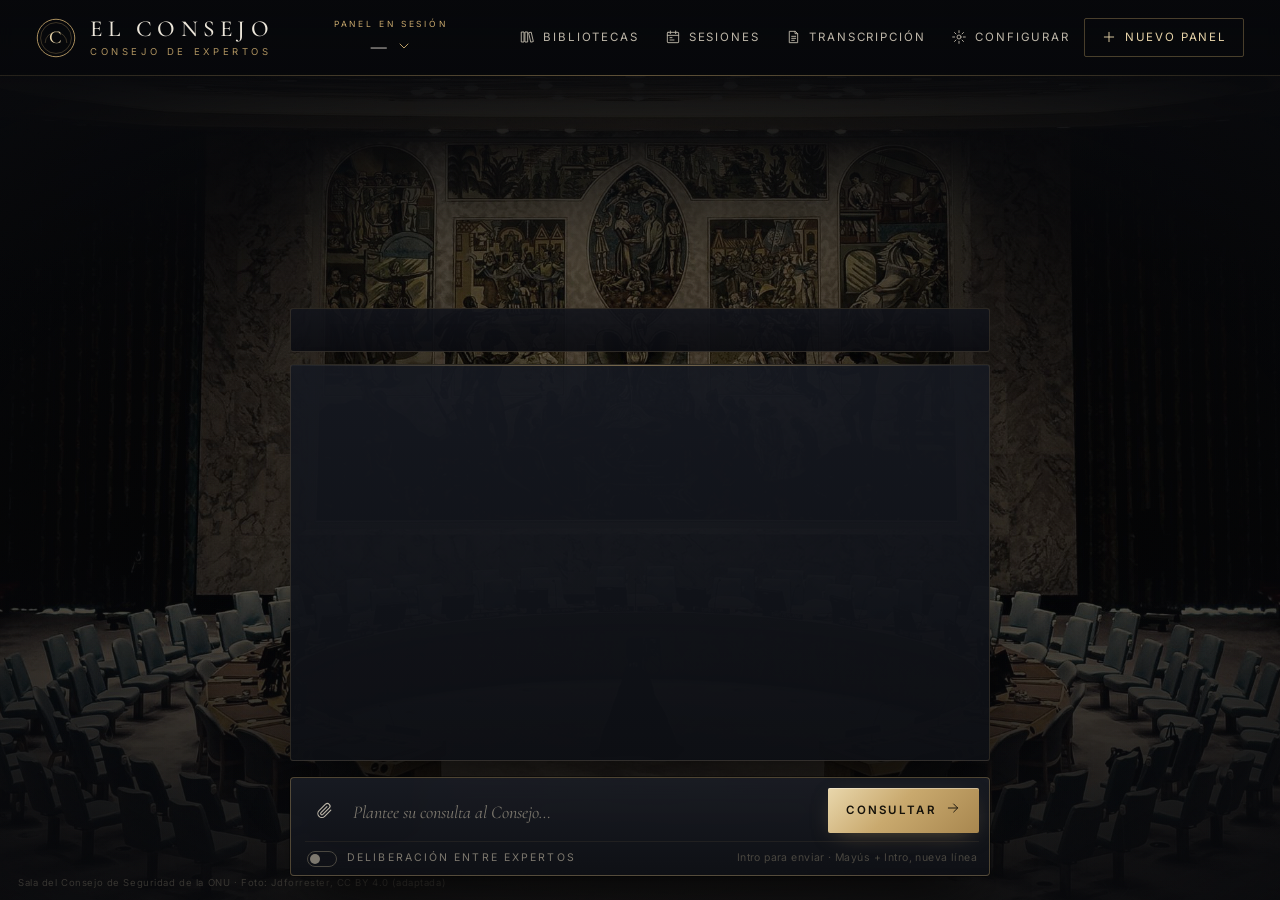
==== static/index.html @ 2707d5f0 "Sesiones formales: orden del debate, votación, acta de cierre y registro - Sesiones numeradas por co" ====
<!doctype html>
<html lang="es">
<head>
<meta charset="utf-8">
<meta name="viewport" content="width=device-width, initial-scale=1">
<meta name="theme-color" content="#07080b">
<title>El Consejo</title>
<link rel="preload" href="/static/fuentes/cormorant.woff2" as="font" type="font/woff2" crossorigin>
<link rel="preload" href="/static/fuentes/inter.woff2" as="font" type="font/woff2" crossorigin>
<link rel="icon" href="data:image/svg+xml,%3Csvg xmlns='http://www.w3.org/2000/svg' viewBox='0 0 64 64'%3E%3Crect width='64' height='64' rx='14' fill='%2307080b'/%3E%3Ccircle cx='32' cy='32' r='22' fill='none' stroke='%23c9a96e' stroke-width='1.5'/%3E%3Ctext x='32' y='42' font-family='Georgia,serif' font-size='28' fill='%23e6d3a8' text-anchor='middle'%3EC%3C/text%3E%3C/svg%3E">
<link rel="stylesheet" href="/static/consejo.css">
</head>
<body>
<header class="barra">
  <a class="marca" href="/" aria-label="El Consejo">
    <svg class="sello" viewBox="0 0 48 48" aria-hidden="true">
      <circle cx="24" cy="24" r="22.5" />
      <circle cx="24" cy="24" r="18.5" class="fino" />
      <path d="M11 30 A13 13 0 0 1 37 30" class="fino" />
      <text x="24" y="30.5">C</text>
    </svg>
    <span class="nombre">
      <span class="titulo">El Consejo</span>
      <span class="lema">Consejo de expertos</span>
    </span>
  </a>
  <div class="selector">
    <button id="selPanel" type="button" aria-haspopup="true" aria-expanded="false">
      <span class="sobre">Panel en sesión</span>
      <span class="actual"><span id="selNombre">—</span><svg class="ico" viewBox="0 0 24 24" aria-hidden="true"><path d="M6 9l6 6 6-6"/></svg></span>
    </button>
    <div id="menuPaneles" class="menu" hidden role="menu"></div>
  </div>
  <div class="acciones">
    <button id="abrirPools" class="enlace" data-i="libros" title="Bibliotecas de conocimiento (pools) de cada experto">Bibliotecas</button>
    <button id="abrirSesiones" class="enlace" data-i="sesiones" title="Registro de sesiones y actas de cierre">Sesiones</button>
    <button id="historial" class="enlace" data-i="actas" title="Transcripción de la sesión en curso">Transcripción</button>
    <button id="editar" class="enlace" data-i="ajustes" title="Configurar este panel">Configurar</button>
    <button id="nuevo" class="contorno" data-i="mas">Nuevo panel</button>
  </div>
</header>

<main id="escena">
  <div id="fondo" aria-hidden="true"></div>
  <a class="credito" href="https://commons.wikimedia.org/wiki/File:United_Nations_Headquarters_-_Security_Council_chamber,_straight-on_view.jpg" target="_blank" rel="noopener">Sala del Consejo de Seguridad de la ONU · Foto: Jdforrester, CC BY 4.0 (adaptada)</a>
  <button id="consumo" class="consumo" type="button" title="Consumo de la API y costes aproximados — pulse para ver el detalle" hidden>
    <span class="c-svc"><i class="led"></i><span id="cSvc"></span></span>
    <span class="c-blq"><span class="rot">Contexto</span><span class="medidor"><i id="cCtxBar"></i></span><span id="cCtx" class="val"></span></span>
    <span class="c-blq c-tok"><span class="rot">Tokens</span><span id="cTok" class="val"></span></span>
    <span class="c-blq"><span class="rot">Coste ≈</span><span id="cCoste" class="val oro"></span></span>
  </button>
  <svg id="hemiciclo" aria-hidden="true"></svg>
  <div id="arco"></div>

  <section id="mesa" aria-live="polite">
    <div id="descripcion" class="descripcion"></div>
    <div id="sesionBar" class="sesionbar"></div>
    <article id="respuesta"></article>
  </section>

  <form id="chat" autocomplete="off">
    <div id="adjuntos"></div>
    <div class="campo">
      <label class="adjuntar" title="Adjuntar imágenes o documentos (PDF, DOCX, TXT…)">
        <span data-i="clip"></span>
        <input id="archivos" type="file" accept="image/*,.pdf,.docx,.txt,.md,.odt,.rtf" multiple hidden>
      </label>
      <textarea id="texto" rows="1" placeholder="Plantee su consulta al Consejo…"></textarea>
      <button id="enviar" type="submit" class="dorado"><span class="etq">Consultar</span><span data-i="flecha"></span></button>
    </div>
    <div class="pie">
      <label class="interruptor" title="Tras responder, cada experto lee a sus colegas y replica">
        <input id="dialogo" type="checkbox"><span class="pista"></span>Deliberación entre expertos
      </label>
      <div id="lrondas" class="segmentos" role="radiogroup" aria-label="Réplicas" hidden>
        <span class="rot">Réplicas</span>
        <button type="button" data-r="1">I</button><button type="button" data-r="2">II</button><button type="button" data-r="3">III</button>
      </div>
      <span class="grow"></span>
      <span class="atajo">Intro para enviar · Mayús + Intro, nueva línea</span>
    </div>
  </form>
</main>

<aside id="lateral" class="lateral" hidden aria-label="Actas">
  <div class="cab">
    <div><div class="sobre" id="latSobre">Sesión en curso</div><h2>Transcripción</h2></div>
    <span class="grow"></span>
    <button id="cerrar" class="icono" data-i="x" aria-label="Cerrar"></button>
  </div>
  <div id="registro"></div>
</aside>

<dialog id="pools" class="modal ancho">
  <div class="cab">
    <div><div class="sobre">Pools de conocimiento</div><h2>Bibliotecas de los expertos</h2></div>
    <span class="grow"></span>
    <button id="cerrarPools" class="icono" data-i="x" aria-label="Cerrar"></button>
  </div>
  <p class="nota" id="notaPools">Cada experto consulta únicamente su propia biblioteca. Los documentos se procesan en la fábrica,
    se dividen en capítulos, se simplifican, se ordenan y se indexan; al deliberar, el experto recurre a los capítulos pertinentes y los cita.</p>
  <div id="poolsTabs" class="pestanas"></div>
  <div id="poolsCuerpo"></div>
</dialog>

<dialog id="editor" class="modal ancho">
  <form method="dialog" id="formEditor">
    <div class="cab">
      <div><div class="sobre" id="sobreEditor">Panel</div><h2 id="tituloEditor">Configurar panel</h2></div>
      <span class="grow"></span>
      <button type="button" id="cerrarEditor" class="icono" data-i="x" aria-label="Cerrar"></button>
    </div>
    <div class="rejilla2">
      <label class="fld">Nombre del panel<input name="nombre" required placeholder="Comité de inversión"></label>
      <label class="fld">Descripción<input name="descripcion" placeholder="Una línea que lo presente"></label>
    </div>
    <label class="fld">Mandato común <small>— lo reciben todos los expertos</small>
      <textarea name="contexto" rows="3"></textarea></label>
    <div class="seccion"><h3>Expertos</h3><span class="grow"></span><button type="button" id="addAgente" class="contorno" data-i="mas">Añadir experto</button></div>
    <div id="listaAgentes"></div>
    <div class="botones">
      <button type="button" id="eliminar" class="peligro">Eliminar panel</button>
      <span class="grow"></span>
      <button type="button" id="cancelar" class="enlace">Cancelar</button>
      <button type="submit" id="guardar" class="dorado"><span class="etq">Guardar</span></button>
    </div>
  </form>
</dialog>

<dialog id="dlgConsumo" class="modal ancho">
  <div class="cab">
    <div><div class="sobre">Uso de la API</div><h2>Consumo y costes</h2></div>
    <span class="grow"></span>
    <button id="cerrarConsumo" class="icono" data-i="x" aria-label="Cerrar"></button>
  </div>
  <div id="consumoCuerpo"></div>
</dialog>

<dialog id="dlgSesion" class="modal ancho">
  <form id="formSesion">
    <div class="cab">
      <div><div class="sobre" id="sesSobre">Convocatoria</div><h2 id="sesTitulo">Iniciar sesión</h2></div>
      <span class="grow"></span>
      <button type="button" class="icono" data-i="x" data-cierra="dlgSesion" aria-label="Cerrar"></button>
    </div>
    <label class="fld">Asunto <small>— lo que el Consejo debe resolver</small><input name="asunto" required maxlength="200" placeholder="¿Conviene abrir una sucursal en Valencia este año?"></label>
    <div class="fld">Modalidad del debate
      <div class="segmentos grande" id="sesModo"><button type="button" data-m="orden">Por turnos, en orden</button><button type="button" data-m="simultaneo">Simultáneo</button></div>
      <small id="sesModoAyuda" class="ayuda"></small>
    </div>
    <div class="seccion"><h3>Orden del debate</h3><span class="grow"></span>
      <button type="button" class="enlace" id="sesHemiciclo">Como el hemiciclo</button><button type="button" class="enlace" id="sesAzar">Al azar</button></div>
    <ol id="sesOrden" class="orden"></ol>
    <div class="seccion"><h3>Actas anexas</h3><small class="ayuda" style="margin-left:12px">Actas de cierre de cualquier consejo que los expertos tendrán en cuenta</small></div>
    <div id="sesAnexos" class="anexos"></div>
    <div class="botones"><span class="grow"></span>
      <button type="button" class="enlace" data-cierra="dlgSesion">Cancelar</button>
      <button type="submit" class="dorado" id="sesGuardar"><span class="etq">Abrir sesión</span></button></div>
  </form>
</dialog>

<dialog id="dlgSesiones" class="modal ancho">
  <div class="cab">
    <div><div class="sobre">Registro</div><h2>Sesiones del Consejo</h2></div>
    <span class="grow"></span>
    <button type="button" class="icono" data-i="x" data-cierra="dlgSesiones" aria-label="Cerrar"></button>
  </div>
  <div class="filtros">
    <label class="fld">Consejo<select id="regPanel"><option value="">Todos</option></select></label>
    <label class="fld">Estado<select id="regEstado"><option value="">Todas</option><option value="abierta">En curso</option><option value="cerrada">Cerradas</option></select></label>
  </div>
  <div id="regCuerpo" class="registro"></div>
</dialog>

<dialog id="dlgActa" class="modal ancho">
  <div class="cab">
    <div><div class="sobre" id="actaSobre">Acta de cierre</div><h2 id="actaTitulo">Acta</h2></div>
    <span class="grow"></span>
    <button type="button" class="icono" data-i="x" data-cierra="dlgActa" aria-label="Cerrar"></button>
  </div>
  <div class="actabar" id="actaBar">
    <button type="button" class="enlace" id="actaImprimir" data-i="imprimir">Imprimir</button>
    <a class="enlace" id="actaDescargar" data-i="descargar" href="#">Descargar</a>
    <span class="grow"></span>
    <label class="traslado">Llevar a otro consejo<select id="actaDestino"></select></label>
    <button type="button" class="contorno" id="actaTrasladar" data-i="enviar">Deliberar / anexar</button>
  </div>
  <article id="actaDoc" class="documento"></article>
</dialog>

<dialog id="votacion" class="pleno">
  <div class="v-cab">
    <div><div class="sobre" id="vSobre">Deliberación final</div><h2 id="vTitulo">Deliberar un acuerdo</h2></div>
    <span class="grow"></span>
    <button type="button" class="icono" data-i="x" id="vCerrar" aria-label="Cerrar"></button>
  </div>
  <div id="vCuerpo" class="v-cuerpo"></div>
</dialog>

<dialog id="confirmar" class="modal estrecho">
  <div class="sobre">Confirmación</div>
  <p id="confirmarTexto"></p>
  <div class="botones"><span class="grow"></span>
    <button type="button" class="enlace" data-v="0">Cancelar</button>
    <button type="button" class="dorado" data-v="1"><span class="etq">Aceptar</span></button>
  </div>
</dialog>

<div id="avisos" aria-live="polite"></div>
<script src="/static/consejo.js"></script>
<script src="/static/sesiones.js"></script>
</body>
</html>
---- static/consejo.css ----
/* El Consejo — identidad: negro profundo, champán y marfil; Cormorant Garamond + Inter */
@font-face{font-family:"Cormorant";src:url(/static/fuentes/cormorant.woff2) format("woff2");font-weight:300 700;font-style:normal;font-display:swap}
@font-face{font-family:"Cormorant";src:url(/static/fuentes/cormorant-italic.woff2) format("woff2");font-weight:300 700;font-style:italic;font-display:swap}
@font-face{font-family:"Inter";src:url(/static/fuentes/inter.woff2) format("woff2");font-weight:100 900;font-display:swap}

:root{
  --noche:#07080b; --carbon:#0c0e13; --grafito:#12151c; --pizarra:#191d26;
  --oro:#c9a96e; --oro-claro:#e6d3a8; --oro-osc:#8a7247;
  --marfil:#ece6da; --perla:#bdb6a8; --humo:#7d786e; --ceniza:#4a4740;
  --linea:rgba(201,169,110,.16); --linea-fuerte:rgba(201,169,110,.34);
  --rojo:#c27166; --verde:#8fb59a;
  --serif:"Cormorant","Cormorant Garamond",Garamond,"Times New Roman",serif;
  --sans:"Inter",system-ui,-apple-system,"Segoe UI",sans-serif;
  --curva:cubic-bezier(.2,.7,.2,1);
}
*{box-sizing:border-box}
html,body{height:100%;margin:0}
body{background:var(--noche);color:var(--marfil);font:400 14.5px/1.6 var(--sans);letter-spacing:.005em;
  display:flex;flex-direction:column;-webkit-font-smoothing:antialiased;overflow:hidden}
::selection{background:rgba(201,169,110,.3);color:#fff}
.grow{flex:1}
[hidden]{display:none!important}
::-webkit-scrollbar{width:8px;height:8px}::-webkit-scrollbar-thumb{background:#2a2a2a;border-radius:8px}::-webkit-scrollbar-track{background:transparent}

/* ---- iconos (svg en línea, trazo fino) ---- */
.ico{width:16px;height:16px;flex:none;stroke:currentColor;fill:none;stroke-width:1.4;stroke-linecap:round;stroke-linejoin:round}

/* ---- botones ---- */
button{font:inherit;color:inherit;cursor:pointer;background:none;border:0;display:inline-flex;align-items:center;gap:8px}
button:disabled{cursor:default;opacity:.55}
.enlace{color:var(--perla);font-size:11.5px;letter-spacing:.16em;text-transform:uppercase;padding:9px 12px;border-radius:2px;transition:color .25s}
.enlace:hover{color:var(--oro-claro)}
.contorno{color:var(--oro-claro);border:1px solid var(--linea-fuerte);font-size:11.5px;letter-spacing:.16em;text-transform:uppercase;
  padding:9px 16px;border-radius:2px;transition:all .3s var(--curva)}
.contorno:hover{border-color:var(--oro);background:rgba(201,169,110,.07)}
.dorado{background:linear-gradient(135deg,#e9d7ac 0%,#c9a96e 45%,#a8874f 100%);color:#16120a;font-weight:600;font-size:11.5px;
  letter-spacing:.2em;text-transform:uppercase;padding:11px 20px;border-radius:2px;box-shadow:0 6px 24px -10px rgba(201,169,110,.55),inset 0 1px 0 rgba(255,255,255,.35);
  transition:filter .25s,transform .25s}
.dorado:hover:not(:disabled){filter:brightness(1.07);transform:translateY(-1px)}
.icono{width:36px;height:36px;justify-content:center;border:1px solid var(--linea);border-radius:50%;color:var(--perla);transition:all .25s}
.icono:hover{border-color:var(--oro);color:var(--oro-claro)}
.peligro{color:var(--rojo);font-size:11.5px;letter-spacing:.16em;text-transform:uppercase;padding:9px 0}
.peligro:hover{color:#e09184}

/* ---- barra superior ---- */
.barra{height:76px;flex:none;display:flex;align-items:center;gap:28px;padding:0 36px;position:relative;z-index:3;
  background:linear-gradient(180deg,rgba(7,8,11,.96),rgba(7,8,11,.75));border-bottom:1px solid var(--linea);backdrop-filter:blur(8px)}
.barra::after{content:"";position:absolute;left:36px;right:36px;bottom:-1px;height:1px;
  background:linear-gradient(90deg,transparent,var(--oro) 50%,transparent);opacity:.35}
.marca{display:flex;align-items:center;gap:14px;text-decoration:none;color:inherit;flex:none}
.sello{width:40px;height:40px}
.sello circle,.sello path{fill:none;stroke:var(--oro);stroke-width:1}
.sello .fino{stroke-width:.6;opacity:.55}
.sello text{font:500 22px var(--serif);fill:var(--oro-claro);text-anchor:middle}
.marca .nombre{display:flex;flex-direction:column;line-height:1}
.marca .titulo{font:500 23px/1 var(--serif);letter-spacing:.24em;text-transform:uppercase;color:var(--marfil)}
.marca .lema{font-size:9.5px;letter-spacing:.38em;text-transform:uppercase;color:var(--oro);margin-top:6px;opacity:.85}
.selector{flex:1;display:flex;justify-content:center;position:relative;min-width:0}
#selPanel{flex-direction:column;align-items:center;gap:3px;padding:6px 18px;border-radius:2px;transition:background .3s;max-width:100%}
#selPanel:hover,#selPanel[aria-expanded=true]{background:rgba(201,169,110,.06)}
#selPanel .sobre{font-size:8.5px}
#selPanel .actual{display:flex;align-items:center;gap:8px;font:400 21px/1.1 var(--serif);color:var(--marfil);letter-spacing:.02em;white-space:nowrap;max-width:100%}
#selPanel .actual span{overflow:hidden;text-overflow:ellipsis}
#selPanel .ico{color:var(--oro);transition:transform .3s}
#selPanel[aria-expanded=true] .ico{transform:rotate(180deg)}
.menu{position:absolute;top:calc(100% + 14px);left:50%;transform:translateX(-50%);width:min(820px,94vw);z-index:30;
  background:linear-gradient(180deg,#13151c,#0b0c10);border:1px solid var(--linea-fuerte);border-radius:3px;padding:22px;
  box-shadow:0 50px 100px -30px #000;display:grid;grid-template-columns:repeat(2,1fr);gap:8px;max-height:calc(100vh - 110px);overflow:auto;animation:emerger .35s var(--curva)}
.menu::before{content:"";position:absolute;top:0;left:22px;right:22px;height:1px;background:linear-gradient(90deg,transparent,var(--oro),transparent);opacity:.6}
.menu .item{display:block;text-align:left;padding:14px 16px;border:1px solid transparent;border-radius:2px;transition:all .25s}
.menu .item:hover,.menu .item:focus-visible{border-color:var(--linea);background:rgba(201,169,110,.05);outline:none}
.menu .item.act{border-color:var(--linea-fuerte);background:rgba(201,169,110,.07)}
.menu .item .t{font:500 20px/1.15 var(--serif);color:var(--marfil)}
.menu .item .d{font-size:12px;color:var(--humo);margin:4px 0 10px;line-height:1.45}
.menu .item .caras{display:flex;align-items:center}
.menu .item .caras span{width:24px;height:24px;border-radius:50%;margin-right:-5px;display:grid;place-items:center;font:500 10.5px var(--serif);
  color:var(--oro-claro);background:#12141a;border:1px solid color-mix(in srgb,var(--c) 50%,var(--oro))}
.menu .item .caras em{margin-left:14px;font-style:normal;font-size:10px;letter-spacing:.18em;text-transform:uppercase;color:var(--humo)}
.acciones{display:flex;align-items:center;gap:2px;flex:none}

/* ---- escena ---- */
#escena{position:relative;flex:1;min-height:0;overflow:hidden;background:var(--noche);isolation:isolate}
#fondo{position:absolute;inset:-2%;z-index:-1;background:url(/static/sala.jpg) center 64%/cover no-repeat;
  animation:respirar 60s ease-in-out infinite alternate}
#fondo::after{content:"";position:absolute;inset:0;background:
  radial-gradient(ellipse 72% 66% at 50% 56%,rgba(7,8,11,0) 0,rgba(7,8,11,.42) 66%,rgba(7,8,11,.92) 100%),
  linear-gradient(180deg,rgba(7,8,11,.9) 0,rgba(7,8,11,.22) 24%,rgba(7,8,11,.14) 55%,rgba(7,8,11,.86) 94%),
  radial-gradient(900px 520px at 50% 108%,rgba(201,169,110,.16),transparent 65%)}
@keyframes respirar{from{transform:scale(1)}to{transform:scale(1.06) translateY(-1%)}}
.credito{position:absolute;left:18px;bottom:10px;z-index:2;font-size:9.5px;letter-spacing:.06em;color:var(--ceniza);text-decoration:none;opacity:.7;transition:opacity .3s}
.credito:hover{opacity:1;color:var(--perla)}
.agente .n,.agente .r,.agente .pool,.descripcion{text-shadow:0 1px 3px #000,0 0 14px rgba(0,0,0,.9)}
#escena::before{content:"";position:absolute;inset:0;pointer-events:none;opacity:.05;mix-blend-mode:overlay;
  background-image:url("data:image/svg+xml,%3Csvg xmlns='http://www.w3.org/2000/svg' width='160' height='160'%3E%3Cfilter id='n'%3E%3CfeTurbulence type='fractalNoise' baseFrequency='.9' numOctaves='2' stitchTiles='stitch'/%3E%3C/filter%3E%3Crect width='100%25' height='100%25' filter='url(%23n)'/%3E%3C/svg%3E")}
#hemiciclo{position:absolute;inset:0;width:100%;height:100%;pointer-events:none}
#hemiciclo .arcoP{fill:none;stroke:var(--oro);stroke-width:1;opacity:.28}
#hemiciclo .arcoS{fill:none;stroke:var(--oro);stroke-width:.6;opacity:.12;stroke-dasharray:1 7}
#hemiciclo .marcaA{stroke:var(--oro);stroke-width:1;opacity:.45}
#hemiciclo .suelo{stroke:url(#gSuelo);stroke-width:1}
#hemiciclo .enlaceSel{fill:none;stroke:url(#gEnlace);stroke-width:1;stroke-dasharray:3 5;animation:fluir 1.6s linear infinite}
@keyframes fluir{to{stroke-dashoffset:-16}}
#arco{position:absolute;inset:0;pointer-events:none}

/* ---- medallones ---- */
.agente{position:absolute;--ty:-42px;transform:translate(-50%,var(--ty));width:184px;text-align:center;cursor:pointer;pointer-events:auto;
  outline:none;--c2:color-mix(in srgb,var(--c) 45%,var(--oro))}
.agente.entrada{animation:aparecer .9s var(--curva) both;animation-delay:calc(var(--i) * 90ms)}
@keyframes aparecer{from{opacity:0;translate:0 16px}to{opacity:1;translate:0 0}}
.medallon{position:relative;width:84px;height:84px;margin:0 auto 12px;border-radius:50%;display:grid;place-items:center;
  background:radial-gradient(circle at 35% 30%,#22252e 0,#101218 62%,#0a0b0f 100%);
  border:1px solid var(--c2);box-shadow:0 18px 40px -18px #000,inset 0 1px 0 rgba(255,255,255,.06);
  transition:transform .45s var(--curva),box-shadow .45s var(--curva),border-color .3s}
.medallon::before{content:"";position:absolute;inset:5px;border-radius:50%;border:1px solid rgba(201,169,110,.14)}
.medallon .ini{font:500 30px/1 var(--serif);letter-spacing:.04em;color:var(--oro-claro);transform:translateY(-1px)}
.medallon .anillo{position:absolute;inset:-7px;border-radius:50%;opacity:0;transition:opacity .3s;
  background:conic-gradient(from 0deg,transparent 0 62%,var(--oro) 92%,transparent 100%);
  -webkit-mask:radial-gradient(farthest-side,transparent calc(100% - 1.5px),#000 calc(100% - 1px));
  mask:radial-gradient(farthest-side,transparent calc(100% - 1.5px),#000 calc(100% - 1px))}
.agente.pensando .anillo{opacity:1;animation:girar 1.4s linear infinite}
@keyframes girar{to{transform:rotate(360deg)}}
.medallon .punto{position:absolute;bottom:-3px;left:50%;width:7px;height:7px;margin-left:-3.5px;border-radius:50%;
  background:var(--oro);box-shadow:0 0 10px var(--oro);opacity:0;transform:scale(.4);transition:all .4s var(--curva)}
.agente.listo .punto{opacity:1;transform:scale(1)}
.agente.error .medallon{border-color:var(--rojo);border-style:dashed}
.agente.error .punto{opacity:1;transform:scale(1);background:var(--rojo);box-shadow:none}
.agente:hover .medallon,.agente:focus-visible .medallon{transform:translateY(-3px);border-color:var(--oro)}
.agente.sel .medallon{border-color:var(--oro-claro);box-shadow:0 0 0 4px rgba(201,169,110,.08),0 0 38px -4px rgba(201,169,110,.45),0 18px 40px -18px #000}
.agente .n{font-size:10.5px;font-weight:500;letter-spacing:.26em;text-transform:uppercase;color:var(--marfil);white-space:nowrap}
.agente .r{font:italic 400 16px/1.25 var(--serif);color:var(--perla);margin-top:3px;white-space:nowrap;overflow:hidden;text-overflow:ellipsis}
.agente .pool{font-size:9.5px;letter-spacing:.18em;text-transform:uppercase;color:var(--oro);margin-top:5px;opacity:.8}
.agente.apagado{opacity:.45}

/* ---- mesa (atril) ---- */
#mesa{position:absolute;left:50%;transform:translateX(-50%);top:var(--mesa-top,24%);bottom:calc(var(--chat-alto,118px) + 40px);width:min(700px,58%);
  display:flex;flex-direction:column;gap:12px;min-height:0;z-index:1}
.descripcion{text-align:center;font:italic 400 17px/1.3 var(--serif);color:var(--humo);min-height:22px}
.descripcion.vivo{color:var(--oro-claro);font-style:normal;font:400 11px/22px var(--sans);letter-spacing:.24em;text-transform:uppercase}
.descripcion .barraP{display:block;height:1px;margin:6px auto 0;width:180px;background:var(--linea);position:relative;overflow:hidden}
.descripcion .barraP i{position:absolute;inset:0 auto 0 0;background:var(--oro);transition:width .5s var(--curva)}
#respuesta{flex:1;overflow:auto;position:relative;padding:30px 38px 28px;border-radius:3px;
  background:linear-gradient(180deg,rgba(22,25,33,.94),rgba(13,15,20,.96));
  border:1px solid var(--linea);box-shadow:0 40px 80px -40px #000,inset 0 1px 0 rgba(255,255,255,.03)}
#respuesta::before{content:"";position:sticky;display:block;top:-30px;height:1px;margin:-30px -38px 29px;
  background:linear-gradient(90deg,transparent,var(--oro),transparent);opacity:.55}
#respuesta.vacia{display:flex;flex-direction:column;align-items:center;justify-content:safe center;text-align:center}
.vacio .orn{width:120px;height:14px;margin:0 auto 18px;opacity:.7}
.vacio h2{font:400 34px/1.15 var(--serif);margin:0 0 10px;color:var(--marfil);letter-spacing:.01em}
.vacio p{margin:0 auto;max-width:420px;color:var(--humo);font-size:13.5px}
.vacio .sugerencias{display:flex;gap:8px;flex-wrap:wrap;justify-content:center;margin-top:22px}
.vacio .sugerencias button{border:1px solid var(--linea);border-radius:40px;padding:7px 14px;font-size:12.5px;color:var(--perla);transition:all .25s}
.vacio .sugerencias button:hover{border-color:var(--oro);color:var(--oro-claro)}
.firma{display:flex;align-items:center;gap:16px;padding-bottom:18px;margin-bottom:18px;border-bottom:1px solid var(--linea)}
.firma .mini{width:46px;height:46px;border-radius:50%;display:grid;place-items:center;border:1px solid var(--c2,var(--oro));
  font:500 18px var(--serif);color:var(--oro-claro);background:radial-gradient(circle at 35% 30%,#22252e,#0e1015)}
.firma .quien{font:500 26px/1.05 var(--serif);color:var(--marfil)}
.firma .rol{font-size:10.5px;letter-spacing:.24em;text-transform:uppercase;color:var(--oro);margin-top:5px}
.firma .nav{margin-left:auto;display:flex;gap:6px}
.firma .nav .icono{width:32px;height:32px}
.cuerpo{font-size:15px;line-height:1.75;color:#ddd6c9}
.cuerpo p{margin:0 0 12px}
.cuerpo ul{margin:0 0 12px;padding-left:0;list-style:none}
.cuerpo li{position:relative;padding-left:20px;margin-bottom:6px}
.cuerpo li::before{content:"";position:absolute;left:2px;top:.78em;width:8px;height:1px;background:var(--oro)}
.cuerpo b{color:var(--marfil);font-weight:600}
.cuerpo i{font-family:var(--serif);font-size:1.12em}
.pensando-txt{display:flex;align-items:center;gap:12px;color:var(--humo);font:italic 17px var(--serif)}
.puntos{display:inline-flex;gap:5px}.puntos i{width:4px;height:4px;border-radius:50%;background:var(--oro);animation:latir 1.2s infinite}
.puntos i:nth-child(2){animation-delay:.15s}.puntos i:nth-child(3){animation-delay:.3s}
@keyframes latir{0%,80%,100%{opacity:.2}40%{opacity:1}}
.replica{display:flex;align-items:center;gap:14px;margin:24px 0 16px;font-size:10.5px;letter-spacing:.3em;text-transform:uppercase;color:var(--oro)}
.replica::before,.replica::after{content:"";flex:1;height:1px;background:var(--linea)}
.fuentes{margin-top:16px;padding-top:12px;border-top:1px dashed var(--linea)}
.fuentes .rot{font-size:9.5px;letter-spacing:.3em;text-transform:uppercase;color:var(--humo);margin-bottom:6px}
.fuentes div.f{display:flex;gap:10px;font-size:12.5px;color:var(--perla);padding:2px 0}
.fuentes div.f span:first-child{font-family:var(--serif);font-style:italic;color:var(--oro-claro);font-size:14px}
#respuesta.error .cuerpo{color:#d9a198}
.adjuntos-msg{display:flex;gap:8px;flex-wrap:wrap;margin-top:10px}

/* ---- barra de consulta ---- */
#chat{position:absolute;left:50%;transform:translateX(-50%);bottom:24px;width:min(700px,92%);z-index:2;
  background:linear-gradient(180deg,rgba(25,28,36,.92),rgba(14,16,21,.95));border:1px solid var(--linea-fuerte);border-radius:4px;
  padding:10px 10px 8px 14px;box-shadow:0 30px 60px -24px #000,0 0 0 1px rgba(0,0,0,.4);backdrop-filter:blur(12px);transition:border-color .3s}
#chat:focus-within{border-color:rgba(201,169,110,.6)}
#chat .campo{display:flex;gap:10px;align-items:flex-end}
#texto{flex:1;resize:none;max-height:160px;background:transparent;color:var(--marfil);border:0;outline:0;font:400 15.5px/1.5 var(--sans);padding:9px 0}
#texto::placeholder{color:var(--humo);font:italic 18px var(--serif)}
.adjuntar{cursor:pointer;color:var(--perla);width:38px;height:40px;display:grid;place-items:center;transition:color .2s}
.adjuntar:hover{color:var(--oro-claro)}
.adjuntar .ico{width:19px;height:19px}
#enviar{padding:12px 18px}
#chat .pie{display:flex;align-items:center;gap:18px;padding:8px 2px 0;margin-top:8px;border-top:1px solid rgba(201,169,110,.08)}
.atajo{font-size:10.5px;color:var(--ceniza);letter-spacing:.04em;white-space:nowrap;overflow:hidden;text-overflow:ellipsis;min-width:0}
#chat:has(#dialogo:checked) .atajo{display:none}
.interruptor{white-space:nowrap;flex:none;display:inline-flex;align-items:center;gap:10px;cursor:pointer;user-select:none;font-size:10.5px;letter-spacing:.2em;text-transform:uppercase;color:var(--humo);transition:color .3s}
.interruptor input{display:none}
.interruptor .pista{width:30px;height:16px;border-radius:16px;border:1px solid var(--ceniza);position:relative;transition:all .3s}
.interruptor .pista::after{content:"";position:absolute;top:2px;left:2px;width:10px;height:10px;border-radius:50%;background:var(--humo);transition:all .35s var(--curva)}
.interruptor:has(input:checked){color:var(--oro-claro)}
.interruptor input:checked+.pista{border-color:var(--oro);background:rgba(201,169,110,.15)}
.interruptor input:checked+.pista::after{left:16px;background:var(--oro-claro)}
.segmentos{display:inline-flex;align-items:center;gap:2px;flex:none}
.segmentos .rot{font-size:10px;letter-spacing:.2em;text-transform:uppercase;color:var(--ceniza);margin-right:8px}
.segmentos button{font:500 14px/1 var(--serif);width:30px;height:22px;justify-content:center;color:var(--humo);border:1px solid transparent;border-radius:2px}
.segmentos button.act{border-color:var(--linea-fuerte);color:var(--oro-claro);background:rgba(201,169,110,.08)}
#adjuntos{display:flex;gap:8px;flex-wrap:wrap}
#adjuntos:not(:empty){padding:2px 0 10px}
.ficha{display:inline-flex;align-items:center;gap:8px;border:1px solid var(--linea);border-radius:2px;padding:5px 10px;font-size:12px;color:var(--perla);background:rgba(255,255,255,.02)}
.ficha .ico{width:14px;height:14px;color:var(--oro)}
.ficha button{color:var(--humo);padding:0}.ficha button:hover{color:var(--rojo)}
.miniatura{position:relative}
.miniatura img{height:52px;border-radius:2px;display:block;border:1px solid var(--linea)}
.miniatura button{position:absolute;top:-7px;right:-7px;width:18px;height:18px;border-radius:50%;background:var(--grafito);border:1px solid var(--linea-fuerte);justify-content:center;color:var(--perla)}
.miniatura button .ico{width:10px;height:10px}

/* ---- actas ---- */
.lateral{position:fixed;top:0;right:0;bottom:0;width:min(460px,100%);z-index:10;display:flex;flex-direction:column;
  background:linear-gradient(180deg,#0f1117,#0a0b0f);border-left:1px solid var(--linea);box-shadow:-30px 0 80px -20px #000;animation:entrarL .45s var(--curva)}
@keyframes entrarL{from{transform:translateX(40px);opacity:0}}
.cab{display:flex;align-items:center;gap:10px}
.lateral .cab{padding:24px 26px 18px;border-bottom:1px solid var(--linea)}
.sobre{font-size:9.5px;letter-spacing:.34em;text-transform:uppercase;color:var(--oro)}
h2{font:400 28px/1.1 var(--serif);margin:4px 0 0;color:var(--marfil)}
h3{font:400 22px/1.1 var(--serif);margin:0;color:var(--marfil)}
#registro{overflow:auto;padding:18px 26px 30px;display:flex;flex-direction:column}
.acta{padding:16px 0;border-bottom:1px solid rgba(201,169,110,.08)}
.acta .q{display:flex;align-items:baseline;gap:10px;margin-bottom:6px}
.acta .q b{font-size:10px;font-weight:500;letter-spacing:.24em;text-transform:uppercase;color:var(--c,var(--oro))}
.acta .q span{font:italic 14px var(--serif);color:var(--humo)}
.acta.user{padding:18px 18px;margin:12px 0 4px;background:rgba(201,169,110,.05);border:1px solid var(--linea);border-radius:2px}
.acta.user p{font:400 18px/1.45 var(--serif);color:var(--marfil);margin:0;white-space:pre-wrap}
.acta .cuerpo{font-size:13.5px;line-height:1.65}
.acta img{max-width:100%;max-height:160px;border-radius:2px;margin-top:10px;border:1px solid var(--linea)}
.acta.vacia{border:0;color:var(--humo);font:italic 17px var(--serif);text-align:center;padding:40px 0}

/* ---- modales ---- */
.modal{background:linear-gradient(180deg,#12141b,#0b0c10);color:var(--marfil);border:1px solid var(--linea-fuerte);border-radius:3px;
  padding:30px 34px;box-shadow:0 60px 120px -30px #000;max-height:90vh}
.modal[open]{animation:emerger .45s var(--curva)}
@keyframes emerger{from{opacity:0;transform:translateY(14px) scale(.985)}}
.modal::backdrop{background:rgba(3,4,6,.72);backdrop-filter:blur(6px)}
.modal.ancho{width:min(860px,95vw)}
.modal.estrecho{width:min(440px,92vw)}
.modal .cab{margin-bottom:18px}
#confirmarTexto{font:400 21px/1.35 var(--serif);margin:10px 0 24px}
.nota{font-size:13px;color:var(--humo);margin:0 0 20px;max-width:680px;line-height:1.65}
.nota.aviso{color:#d8b77a}
.botones{display:flex;align-items:center;gap:10px;margin-top:26px;padding-top:20px;border-top:1px solid var(--linea)}
.fld{display:block;margin:0 0 18px;font-size:10px;letter-spacing:.24em;text-transform:uppercase;color:var(--humo)}
.fld small{letter-spacing:.04em;text-transform:none;font-size:11.5px;color:var(--ceniza)}
.fld input,.fld textarea{display:block;width:100%;margin-top:8px;background:transparent;color:var(--marfil);border:0;border-bottom:1px solid var(--linea-fuerte);
  padding:8px 0;font:400 15px/1.5 var(--sans);letter-spacing:0;text-transform:none;outline:none;transition:border-color .25s;resize:vertical}
.fld input:focus,.fld textarea:focus{border-color:var(--oro)}
.fld textarea{border:1px solid var(--linea);padding:10px 12px;border-radius:2px}
.rejilla2{display:grid;grid-template-columns:1fr 1.4fr;gap:24px}
.seccion{display:flex;align-items:center;margin:14px 0 12px;padding-top:18px;border-top:1px solid var(--linea)}
#formEditor{max-height:calc(90vh - 60px);overflow:auto;padding-right:4px}
.ag{border:1px solid var(--linea);border-radius:2px;padding:18px 18px 4px;margin:0 0 12px;display:grid;grid-template-columns:64px 1fr 1fr 58px 36px;gap:16px;align-items:end;background:rgba(255,255,255,.012)}
.ag .ancho{grid-column:1/-1}
.ag .mono{grid-column:2}.ag .modelo-l{grid-column:3/-1}
.ag .fld{margin-bottom:14px}
.ag input[type=color]{height:34px;padding:0;border:1px solid var(--linea);border-radius:2px;cursor:pointer;background:none}
.ag .icono{margin-bottom:14px}
.ag .vista{width:44px;height:44px;border-radius:50%;display:grid;place-items:center;border:1px solid var(--c2);font:500 18px var(--serif);color:var(--oro-claro);margin-bottom:12px;
  --c2:color-mix(in srgb,var(--c) 45%,var(--oro));background:radial-gradient(circle at 35% 30%,#22252e,#0e1015)}

/* ---- bibliotecas ---- */
.pestanas{display:flex;gap:6px;flex-wrap:wrap;margin-bottom:18px}
.pestanas button{border:1px solid var(--linea);border-radius:40px;padding:6px 14px 6px 6px;font-size:12.5px;color:var(--perla);transition:all .25s}
.pestanas button .mini{width:26px;height:26px;border-radius:50%;display:grid;place-items:center;border:1px solid var(--linea-fuerte);font:500 12px var(--serif);color:var(--oro-claro)}
.pestanas button em{font-style:normal;color:var(--humo);font-size:11px}
.pestanas button.act{border-color:var(--oro);color:var(--marfil);background:rgba(201,169,110,.07)}
#poolsCuerpo{overflow:auto;max-height:52vh;padding-right:4px}
.zona{border:1px dashed var(--linea-fuerte);border-radius:2px;padding:26px;text-align:center;margin-bottom:16px;transition:all .3s;background:rgba(201,169,110,.02)}
.zona.sobre{border-color:var(--oro);background:rgba(201,169,110,.07)}
.zona .t1{font:400 21px var(--serif);color:var(--marfil)}
.zona .t2{font-size:12px;color:var(--humo);margin:4px 0 14px}
.doc{border:1px solid var(--linea);border-radius:2px;padding:14px 16px;margin:0 0 10px;background:rgba(255,255,255,.012)}
.doc .t{display:flex;gap:12px;align-items:center;flex-wrap:wrap}
.doc .t .ico{color:var(--oro);width:18px;height:18px}
.doc .t b{flex:1;min-width:140px;font:500 17px var(--serif);word-break:break-word}
.estado{font-size:9.5px;letter-spacing:.2em;text-transform:uppercase;padding:4px 9px;border-radius:2px;border:1px solid var(--linea);color:var(--humo)}
.estado.listo{color:var(--verde);border-color:rgba(143,181,154,.35)}
.estado.error{color:var(--rojo);border-color:rgba(194,113,102,.4)}
.estado.vivo{color:var(--oro-claro);border-color:var(--linea-fuerte);animation:latir 1.6s infinite}
.doc .err{color:var(--rojo);font-size:12.5px;margin-top:8px}
.doc .icono{width:30px;height:30px}
.caps{margin-top:12px;border-top:1px solid var(--linea);padding-top:8px}
.caps details{border-bottom:1px solid rgba(201,169,110,.07);padding:8px 0}
.caps summary{cursor:pointer;list-style:none;display:flex;gap:12px;align-items:baseline}
.caps summary::-webkit-details-marker{display:none}
.caps summary .num{font:italic 500 16px var(--serif);color:var(--oro);min-width:26px}
.caps summary .tt{flex:1;font-size:13.5px;color:var(--marfil)}
.caps summary em{font-style:normal;font-size:10.5px;color:var(--ceniza);letter-spacing:.06em}
.caps .res{color:var(--perla);font-size:12.5px;margin:6px 0 0 38px;line-height:1.6}
.caps .res i{display:block;color:var(--humo);font-family:var(--serif);font-size:14px;margin-top:3px}
.caps pre{white-space:pre-wrap;font:12.5px/1.6 var(--sans);color:var(--perla);background:rgba(0,0,0,.25);border:1px solid var(--linea);border-radius:2px;padding:12px 14px;max-height:240px;overflow:auto;margin:10px 0 4px 38px}

/* ---- consumo de la API ---- */
.consumo{position:absolute;top:14px;left:50%;transform:translateX(-50%);z-index:3;display:flex;align-items:center;gap:0;max-width:calc(100% - 40px);
  background:linear-gradient(180deg,rgba(20,22,29,.86),rgba(11,12,16,.9));border:1px solid var(--linea);border-radius:40px;padding:7px 8px 7px 16px;
  backdrop-filter:blur(10px);box-shadow:0 14px 40px -18px #000;transition:border-color .3s;white-space:nowrap;cursor:pointer}
.consumo:hover{border-color:var(--linea-fuerte)}
.consumo .rot{font-size:9px;letter-spacing:.22em;text-transform:uppercase;color:var(--humo)}
.consumo .val{font-size:12px;color:var(--perla);font-variant-numeric:tabular-nums}
.consumo .val.oro{color:var(--oro-claro)}
.c-svc{display:flex;align-items:center;gap:8px;font-size:11.5px;color:var(--perla);padding-right:14px}
.c-svc b{font-weight:500;color:var(--marfil)}
.c-svc em{font-style:normal;font-size:9px;letter-spacing:.18em;text-transform:uppercase;padding:2px 6px;border:1px solid var(--linea);border-radius:2px;color:var(--verde)}
.c-svc em.punta{color:#e0b26b;border-color:rgba(224,178,107,.4)}
.led{width:6px;height:6px;border-radius:50%;background:var(--verde);box-shadow:0 0 8px var(--verde)}
.led.off{background:var(--rojo);box-shadow:0 0 8px var(--rojo)}
.c-blq{display:flex;align-items:center;gap:8px;padding:0 14px;border-left:1px solid var(--linea)}
.medidor{width:64px;height:4px;border-radius:4px;background:rgba(255,255,255,.07);overflow:hidden;position:relative}
.medidor i{position:absolute;inset:0 auto 0 0;width:0;background:linear-gradient(90deg,var(--oro-osc),var(--oro-claro));border-radius:4px;transition:width .6s var(--curva)}
.medidor.alto i{background:linear-gradient(90deg,#b0703c,var(--rojo))}
.firma .gasto{font-size:10.5px;color:var(--humo);margin-top:6px;letter-spacing:.04em;font-variant-numeric:tabular-nums}
.firma .gasto b{color:var(--oro-claro);font-weight:500}
.tiles{display:grid;grid-template-columns:repeat(4,1fr);gap:10px;margin-bottom:22px}
.tile{border:1px solid var(--linea);border-radius:2px;padding:14px 16px;background:rgba(255,255,255,.015)}
.tile .rot{font-size:9px;letter-spacing:.26em;text-transform:uppercase;color:var(--humo)}
.tile .cifra{font:500 26px/1.15 var(--serif);color:var(--oro-claro);margin:6px 0 4px;font-variant-numeric:tabular-nums}
.tile .det{font-size:11.5px;color:var(--perla);font-variant-numeric:tabular-nums}
.tabla{width:100%;border-collapse:collapse;font-size:12.5px;font-variant-numeric:tabular-nums;margin-bottom:8px}
.tabla th{font-size:9px;font-weight:500;letter-spacing:.22em;text-transform:uppercase;color:var(--humo);text-align:right;padding:8px 10px;border-bottom:1px solid var(--linea)}
.tabla th:first-child,.tabla td:first-child{text-align:left}
.tabla td:first-child{white-space:nowrap}
.tabla td{padding:9px 10px;border-bottom:1px solid rgba(201,169,110,.07);text-align:right;color:var(--perla)}
.tabla td .quien{display:flex;align-items:center;gap:10px;color:var(--marfil)}
.tabla td .quien span{width:26px;height:26px;border-radius:50%;display:grid;place-items:center;border:1px solid color-mix(in srgb,var(--c) 50%,var(--oro));font:500 11px var(--serif);color:var(--oro-claro)}
.tabla td small{display:block;color:var(--ceniza);font-size:10.5px}
.tabla td .medidor{width:90px;display:inline-block;vertical-align:middle;margin-right:8px}
.tabla tfoot td{color:var(--oro-claro);border-bottom:0;font-weight:500}
.tabla input{width:72px;background:transparent;border:0;border-bottom:1px solid var(--linea-fuerte);color:var(--marfil);font:inherit;text-align:right;padding:3px 2px;outline:none}
.tabla input:focus{border-color:var(--oro)}
.tabla input.mod{width:150px;text-align:left}
.tabla .icono{width:28px;height:28px}
h3.sub{font:400 21px var(--serif);margin:26px 0 10px;display:flex;align-items:center;gap:12px}
h3.sub .grow{flex:1}
.nota.peq{font-size:11.5px;margin:8px 0 0}


/* ---- sesión ---- */
.sesionbar{display:flex;flex-wrap:wrap;align-items:center;gap:6px 10px;padding:8px 14px;border:1px solid var(--linea);border-radius:3px;
  background:linear-gradient(180deg,rgba(18,20,27,.9),rgba(12,13,18,.92));min-height:44px;white-space:nowrap;overflow:hidden}
.sesionbar.vacia{border-style:dashed}
.s-vacia{font:italic 15px var(--serif);color:var(--humo);overflow:hidden;text-overflow:ellipsis}
.s-num{font-size:9.5px;letter-spacing:.26em;text-transform:uppercase;color:var(--oro);flex:none}
.s-asunto{order:10;flex-basis:100%;white-space:normal;font:500 17px/1.3 var(--serif);color:var(--marfil);overflow:hidden;display:-webkit-box;-webkit-line-clamp:2;-webkit-box-orient:vertical}
.s-chip{white-space:nowrap;font-style:normal;font-size:9px;letter-spacing:.18em;text-transform:uppercase;padding:3px 7px;border:1px solid var(--linea);border-radius:2px;color:var(--perla);flex:none}
.s-chip.vivo{color:var(--oro-claro);border-color:var(--linea-fuerte);animation:latir 1.8s infinite}
.s-chip.ok{color:var(--verde);border-color:rgba(143,181,154,.4)}
button.peq,.peq{padding:6px 10px;font-size:10.5px}
.contorno.peq{padding:7px 12px}
.peq .ico{width:14px;height:14px}
.medallon .turno{position:absolute;top:-4px;left:-4px;width:22px;height:22px;border-radius:50%;display:grid;place-items:center;
  font:500 12px/1 var(--serif);color:#16120a;background:linear-gradient(135deg,#e9d7ac,#b8975c);box-shadow:0 2px 8px #000}
.agente.espera{opacity:.5}
.agente.espera .medallon{filter:saturate(.6)}

/* convocatoria */
.segmentos.grande{margin-top:10px;gap:6px}
.segmentos.grande button{width:auto;height:auto;padding:9px 14px;font:400 12px var(--sans);letter-spacing:.06em;text-transform:none;border:1px solid var(--linea)}
.ayuda{display:block;font-size:12px;color:var(--humo);letter-spacing:0;text-transform:none;margin-top:8px;line-height:1.5}
.orden{list-style:none;margin:0 0 6px;padding:0;display:grid;grid-template-columns:1fr 1fr;gap:6px}
.orden li{display:flex;align-items:center;gap:10px;border:1px solid var(--linea);border-radius:2px;padding:7px 8px 7px 10px;background:rgba(255,255,255,.015);cursor:grab}
.orden li.arrastra{opacity:.4}
.orden li .n{font:500 16px var(--serif);color:var(--oro);width:18px;text-align:center}
.orden li .mini{width:30px;height:30px;border-radius:50%;display:grid;place-items:center;border:1px solid color-mix(in srgb,var(--c) 50%,var(--oro));font:500 12px var(--serif);color:var(--oro-claro);flex:none}
.orden li .q{flex:1;min-width:0;display:flex;flex-direction:column;line-height:1.25}
.orden li .q b{font-weight:500;font-size:13px;color:var(--marfil);overflow:hidden;text-overflow:ellipsis;white-space:nowrap}
.orden li .q em{font:italic 13px var(--serif);color:var(--humo);overflow:hidden;text-overflow:ellipsis;white-space:nowrap}
.orden li .icono{width:26px;height:26px;flex:none}
.anexos{display:grid;gap:6px;max-height:220px;overflow:auto}
.anexo{display:flex;gap:12px;align-items:flex-start;border:1px solid var(--linea);border-radius:2px;padding:10px 12px;cursor:pointer}
.anexo:has(input:checked){border-color:var(--oro);background:rgba(201,169,110,.06)}
.anexo input{accent-color:var(--oro);margin-top:3px}
.anexo span{display:flex;flex-direction:column;line-height:1.35}
.anexo b{font-weight:500;font-size:12.5px;color:var(--marfil)}
.anexo em{font:italic 15px var(--serif);color:var(--perla)}
.anexo small{font-size:11px;color:var(--ceniza)}

/* registro */
.filtros{display:flex;gap:20px;margin-bottom:6px}
.filtros .fld{margin-bottom:10px}
.fld select{display:block;margin-top:8px;background:#0f1218;color:var(--marfil);border:0;border-bottom:1px solid var(--linea-fuerte);padding:7px 2px;font:400 14px var(--sans);text-transform:none;letter-spacing:0;min-width:220px;outline:none}
.registro{max-height:58vh;overflow:auto}
.tabla.reg td{text-align:left;vertical-align:top}
.tabla.reg th{text-align:left}
.tabla.reg td b{font-weight:500;color:var(--marfil);display:block}
.tabla.reg td.asunto small{font-family:var(--sans);font-size:11px;margin-top:4px;color:var(--humo)}
.tabla.reg td.asunto{font:400 15px/1.35 var(--serif);color:var(--marfil);max-width:320px;white-space:normal}
.tabla.reg td.acc{white-space:nowrap;text-align:right}

/* acta */
.actabar{display:flex;align-items:center;gap:6px;margin-bottom:14px;flex-wrap:wrap}
.actabar a.enlace{text-decoration:none;display:inline-flex;align-items:center;gap:8px}
.traslado{display:flex;align-items:center;gap:10px;font-size:10px;letter-spacing:.2em;text-transform:uppercase;color:var(--humo)}
.traslado select{max-width:230px;background:#0f1218;color:var(--marfil);border:1px solid var(--linea);border-radius:2px;padding:7px 8px;font:400 13px var(--sans);letter-spacing:0;text-transform:none}
.documento{max-height:62vh;overflow:auto;background:linear-gradient(180deg,#f3ecdd,#ebe2cf);color:#221d14;border-radius:2px;
  padding:46px 56px;box-shadow:inset 0 0 0 1px rgba(184,154,92,.5),inset 0 0 0 6px #f3ecdd,inset 0 0 0 7px rgba(184,154,92,.35);font:14px/1.7 var(--sans)}
.documento h2{font:500 32px/1.1 var(--serif);text-align:center;margin:0 0 6px;color:#1b160d}
.documento h2+p{text-align:center;color:#6b6250;margin-bottom:18px}
.documento h3{font:500 20px var(--serif);margin:24px 0 8px;padding-bottom:4px;border-bottom:1px solid rgba(160,130,70,.5);color:#2a2316}
.documento h4{font:500 16px var(--serif);margin:16px 0 6px}
.documento p{margin:0 0 10px}
.documento ul,.documento ol{margin:0 0 10px;padding-left:22px}
.documento li{margin:3px 0}
.documento blockquote{margin:10px 0;padding:10px 16px;border-left:2px solid #b89a5c;background:rgba(184,154,92,.12);font:italic 17px/1.5 var(--serif)}
.documento .v-espera{color:#6b6250}

/* votación (pantalla completa) */
.pleno{width:100vw;height:100vh;max-width:none;max-height:none;margin:0;border:0;padding:0;color:var(--marfil);
  background:radial-gradient(1000px 600px at 50% 0,rgba(201,169,110,.12),transparent 60%),linear-gradient(180deg,#0d0f14,#07080b)}
.pleno[open]{display:flex;flex-direction:column;animation:emerger .45s var(--curva)}
.pleno::backdrop{background:#000}
.v-cab{display:flex;align-items:center;gap:10px;padding:26px 40px 18px;border-bottom:1px solid var(--linea)}
.v-cab h2{font-size:34px}
.v-cuerpo{flex:1;overflow:auto;padding:28px 40px 40px;max-width:1180px;width:100%;margin:0 auto}
.v-intro{color:var(--perla);font-size:14px;max-width:720px}
.v-intro.error{color:var(--rojo)}
.v-modos{display:grid;grid-template-columns:1fr 1fr;gap:16px;margin-top:22px}
.v-modo{flex-direction:column;align-items:flex-start;text-align:left;gap:10px;border:1px solid var(--linea);border-radius:3px;padding:28px;background:rgba(255,255,255,.015);transition:all .3s var(--curva)}
.v-modo:hover{border-color:var(--oro);background:rgba(201,169,110,.06);transform:translateY(-2px)}
.v-modo .ico{width:30px;height:30px;color:var(--oro)}
.v-modo b{font:500 28px var(--serif);color:var(--marfil)}
.v-modo span{color:var(--perla);font-size:13.5px;line-height:1.6}
.v-modo em{font-style:normal;font-size:9.5px;letter-spacing:.28em;text-transform:uppercase;color:var(--oro)}
.v-espera{display:flex;align-items:center;gap:14px;justify-content:center;padding:60px 0;font:italic 20px var(--serif);color:var(--perla)}
.v-texto{width:100%;margin:16px 0 0;background:#0f1218;color:var(--marfil);border:1px solid var(--linea-fuerte);border-radius:2px;padding:16px 18px;font:400 18px/1.55 var(--serif);resize:vertical;outline:none}
.v-texto:focus{border-color:var(--oro)}
.v-alts{display:grid;gap:8px;margin:16px 0 8px}
.v-alt{display:flex;gap:12px;align-items:flex-start}
.v-alt .letra,.v-op .letra{width:32px;height:32px;flex:none;border-radius:50%;display:grid;place-items:center;border:1px solid var(--oro);font:500 16px var(--serif);color:var(--oro-claro)}
.v-alt textarea{flex:1;background:#0f1218;color:var(--marfil);border:1px solid var(--linea);border-radius:2px;padding:8px 12px;font:400 16px/1.45 var(--serif);resize:vertical;outline:none}
.v-tablero{border:1px solid var(--linea);border-radius:3px;padding:24px 26px;background:rgba(255,255,255,.012)}
.v-propuesta{white-space:pre-line;margin:10px 0 0;padding:14px 20px;border-left:2px solid var(--oro);background:rgba(201,169,110,.06);font:italic 400 19px/1.5 var(--serif);color:var(--marfil)}
.v-opciones{display:grid;gap:10px;margin-top:12px}
.v-op{display:grid;grid-template-columns:32px 1fr 180px 30px;gap:14px;align-items:center}
.v-op .t{font:400 16px/1.4 var(--serif);color:var(--marfil)}
.v-op .barra{height:6px;border-radius:6px;background:rgba(255,255,255,.06);overflow:hidden}
.v-op .barra i{display:block;height:100%;background:linear-gradient(90deg,var(--oro-osc),var(--oro-claro));transition:width .6s var(--curva)}
.v-op b{font:500 22px var(--serif);color:var(--oro-claro);text-align:right}
.v-escanos{display:flex;flex-wrap:wrap;gap:12px;justify-content:center;margin:26px 0 8px}
.escano{position:relative;width:128px;text-align:center;padding:16px 8px 12px;border:1px solid var(--linea);border-radius:3px;background:rgba(0,0,0,.2);transition:all .4s var(--curva)}
.escano .n{position:absolute;top:6px;left:8px;font:500 12px var(--serif);color:var(--ceniza)}
.escano .mini{width:46px;height:46px;margin:0 auto 8px;border-radius:50%;display:grid;place-items:center;border:1px solid color-mix(in srgb,var(--c) 50%,var(--oro));font:500 18px var(--serif);color:var(--oro-claro)}
.escano .nm{font-size:10px;letter-spacing:.14em;text-transform:uppercase;color:var(--marfil);white-space:nowrap;overflow:hidden;text-overflow:ellipsis}
.escano .vt{margin-top:6px;font:italic 15px var(--serif);color:var(--humo)}
.escano.votando{border-color:var(--oro);box-shadow:0 0 30px -6px rgba(201,169,110,.5)}
.escano.votando .vt{color:var(--oro-claro);animation:latir 1.2s infinite}
.escano.favor{border-color:rgba(143,181,154,.6);background:rgba(143,181,154,.08)}.escano.favor .vt{color:var(--verde);font-style:normal;font-weight:500}
.escano.contra{border-color:rgba(194,113,102,.6);background:rgba(194,113,102,.08)}.escano.contra .vt{color:var(--rojo);font-style:normal;font-weight:500}
.escano.abstencion .vt{color:var(--perla);font-style:normal}
.escano.alt{border-color:var(--linea-fuerte);background:rgba(201,169,110,.07)}.escano.alt .vt{color:var(--oro-claro);font-style:normal}
.v-marcador{display:flex;justify-content:center;gap:40px;margin-top:18px}
.v-marcador div{text-align:center;font-size:10px;letter-spacing:.24em;text-transform:uppercase;color:var(--humo)}
.v-marcador b{display:block;font:500 46px/1 var(--serif);margin-bottom:4px}
.v-marcador .favor b{color:var(--verde)}.v-marcador .contra b{color:var(--rojo)}.v-marcador .abst b{color:var(--perla)}
.v-prog{text-align:center;font-size:11px;letter-spacing:.2em;text-transform:uppercase;color:var(--humo);margin-top:14px}
.v-motivos{margin-top:22px;display:grid;grid-template-columns:1fr 1fr;gap:10px}
.v-motivos>.sobre{grid-column:1/-1}
.motivo{border:1px solid rgba(201,169,110,.1);border-radius:2px;padding:12px 14px}
.motivo b{font-weight:500;font-size:13px;color:var(--marfil);margin-right:8px}
.motivo em{font-style:normal;font-size:9.5px;letter-spacing:.18em;text-transform:uppercase}
.motivo em.favor{color:var(--verde)}.motivo em.contra{color:var(--rojo)}.motivo em.abstencion{color:var(--perla)}.motivo em.alt{color:var(--oro-claro)}
.motivo p{margin:6px 0 0;font-size:13px;color:var(--perla);line-height:1.55}
.v-resultado{text-align:center;padding:26px 20px 28px;margin-bottom:20px;border:1px solid var(--linea-fuerte);border-radius:3px;background:rgba(201,169,110,.05)}
.v-resultado h3{font:500 30px/1.2 var(--serif);margin:8px 0 6px}
.v-resultado.ok{border-color:rgba(143,181,154,.55)}.v-resultado.ok h3{color:#bfe0c8}
.v-resultado.ko{border-color:rgba(194,113,102,.5)}.v-resultado.ko h3{color:#e7b0a7}
.v-resultado .v-propuesta{text-align:left;max-width:760px;margin:14px auto 0}
.v-resultado p{color:var(--perla)}
.botones.arriba{margin:0 0 22px;padding-top:0;border-top:0}
.v-calidad{display:flex;justify-content:center;gap:10px;margin-top:10px}

/* ---- avisos ---- */
#avisos{position:fixed;left:50%;top:92px;transform:translateX(-50%);z-index:20;display:flex;flex-direction:column;gap:8px;align-items:center;pointer-events:none}
.aviso-t{background:#14161d;border:1px solid var(--linea-fuerte);border-left:2px solid var(--oro);padding:11px 18px;font-size:13px;color:var(--marfil);
  box-shadow:0 20px 50px -20px #000;animation:emerger .4s var(--curva)}
.aviso-t.mal{border-left-color:var(--rojo)}

/* ---- adaptable ---- */
@media (max-width:1100px){
  .barra{padding:0 20px;gap:16px}.acciones .enlace span.etq{display:none}
  .marca .lema{display:none}
}
@media (max-width:760px){
  body{overflow:auto}
  .barra{height:auto;flex-wrap:wrap;padding:12px 16px;gap:10px}
  .selector{order:3;flex-basis:100%}
  .menu{grid-template-columns:1fr;max-height:70vh;overflow:auto}
  .credito{display:none}
  .acciones .enlace .etq,.acciones .contorno .etq{display:none}
  .marca .titulo{font-size:19px}
  #mesa{width:94%}
  #respuesta{padding:22px 20px}
  #respuesta::before{margin:-22px -20px 21px;top:-22px}
  .agente{width:92px;--ty:-27px}.medallon{width:54px;height:54px;margin-bottom:8px}.medallon .ini{font-size:20px}
  .agente .n{font-size:9px;letter-spacing:.16em}.agente .r,.agente .pool{display:none}
  .atajo{display:none}
  .consumo{top:10px;padding:6px 12px}.c-svc,.c-tok,.consumo .medidor{display:none}.consumo .c-blq:nth-of-type(2){border-left:0;padding-left:0}
  .tiles{grid-template-columns:1fr 1fr}
  .sesionbar .peq span,.s-chip{display:none}.orden,.v-modos,.v-motivos{grid-template-columns:1fr}
  .v-cab,.v-cuerpo{padding-left:16px;padding-right:16px}.documento{padding:24px 20px}.v-op{grid-template-columns:32px 1fr 40px}.v-op .barra{display:none}.tabla .opt{display:none}
  .vacio h2{font-size:25px}.vacio p{font-size:12.5px}.vacio .sugerencias{display:none}
  .rejilla2,.ag{grid-template-columns:1fr 1fr}
  .ag .vista{display:none}.ag .mono,.ag .modelo-l{grid-column:auto}
  .modal{padding:22px 18px}
}
@media (prefers-reduced-motion:reduce){*{animation-duration:.01ms!important;transition-duration:.01ms!important}}
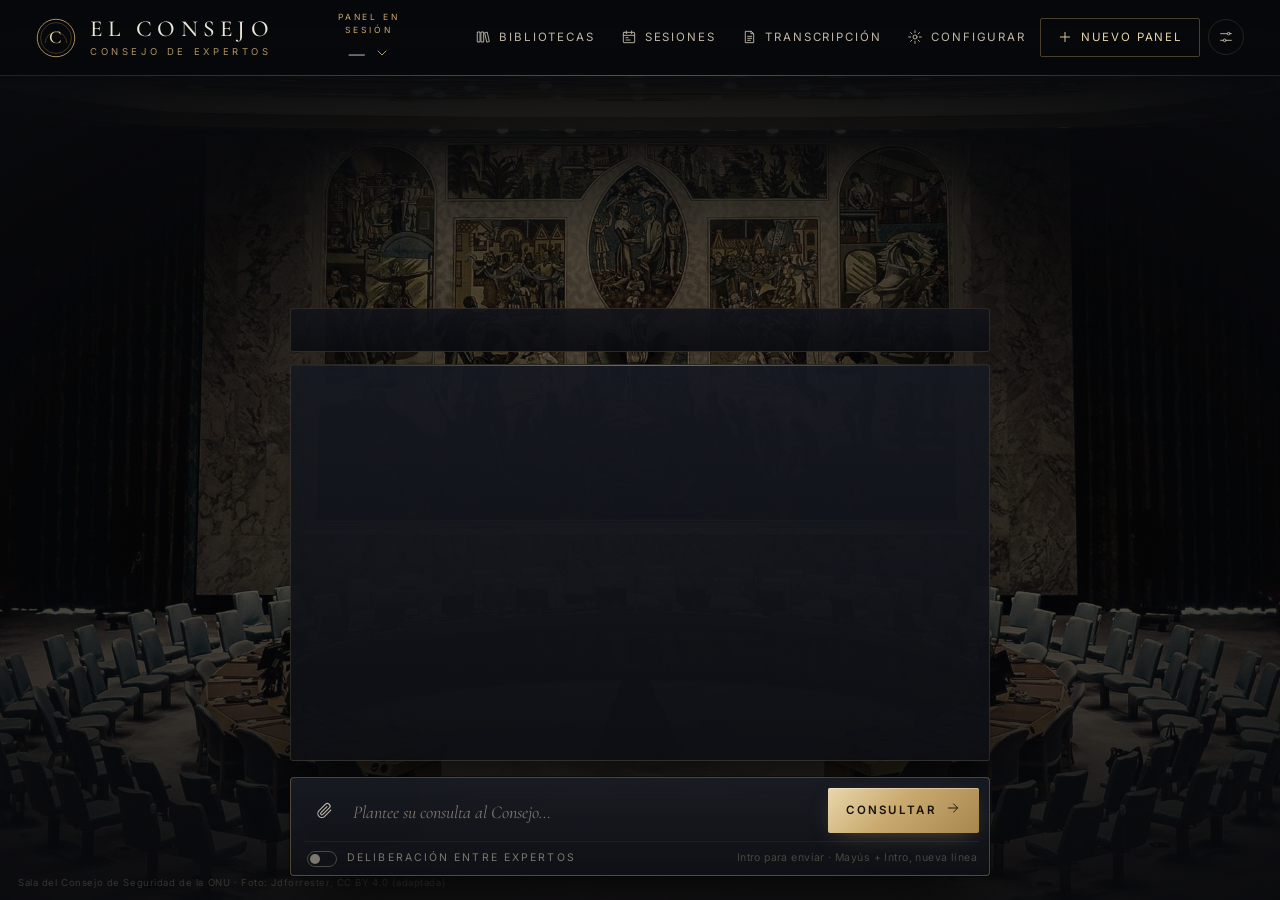
==== commit 8ed18ea2: "Acceso con clave, tope de gasto, copias de seguridad y fecha para los expertos - Acceso: clave de pr" ====
--- a/static/index.html
+++ b/static/index.html
@@ -37,6 +37,7 @@
     <button id="historial" class="enlace" data-i="actas" title="Transcripción de la sesión en curso">Transcripción</button>
     <button id="editar" class="enlace" data-i="ajustes" title="Configurar este panel">Configurar</button>
     <button id="nuevo" class="contorno" data-i="mas">Nuevo panel</button>
+    <button id="abrirAjustes" class="icono" data-i="deslizadores" title="Ajustes: acceso, tope de gasto y copias de seguridad" aria-label="Ajustes"></button>
   </div>
 </header>
 
@@ -197,6 +198,15 @@
   <div id="vCuerpo" class="v-cuerpo"></div>
 </dialog>
 
+<dialog id="dlgAjustes" class="modal ancho">
+  <div class="cab">
+    <div><div class="sobre">Administración</div><h2>Ajustes</h2></div>
+    <span class="grow"></span>
+    <button type="button" class="icono" data-i="x" data-cierra="dlgAjustes" aria-label="Cerrar"></button>
+  </div>
+  <div id="ajustesCuerpo"></div>
+</dialog>
+
 <dialog id="confirmar" class="modal estrecho">
   <div class="sobre">Confirmación</div>
   <p id="confirmarTexto"></p>
@@ -209,5 +219,6 @@
 <div id="avisos" aria-live="polite"></div>
 <script src="/static/consejo.js"></script>
 <script src="/static/sesiones.js"></script>
+<script src="/static/ajustes.js"></script>
 </body>
 </html>
--- a/static/consejo.css
+++ b/static/consejo.css
@@ -473,6 +473,26 @@
 .botones.arriba{margin:0 0 22px;padding-top:0;border-top:0}
 .v-calidad{display:flex;justify-content:center;gap:10px;margin-top:10px}
 
+/* ---- ajustes y tope de gasto ---- */
+.aj{padding-bottom:18px;margin-bottom:6px;border-bottom:1px solid var(--linea)}
+.aj:last-child{border-bottom:0}
+.aj h3.sub{margin-top:14px}
+.aj h3 .contorno{font-family:var(--sans);font-size:11px}
+a.enlace{text-decoration:none;display:inline-flex;align-items:center;gap:8px}
+.tiles.dos{grid-template-columns:1fr 1fr}
+.tile .medidor{display:block;margin:6px 0 8px}
+.rejilla3{display:grid;grid-template-columns:1fr 1fr 1.4fr;gap:22px;align-items:end;margin-bottom:6px}
+.consumo.cerca{border-color:rgba(224,178,107,.55)}.consumo.cerca .val.oro{color:#e0b26b}
+.consumo.tope{border-color:rgba(194,113,102,.7)}.consumo.tope .val.oro{color:var(--rojo)}
+.consumo.tope .led{background:var(--rojo);box-shadow:0 0 8px var(--rojo)}
+.acciones .icono{margin-left:6px}
+/* observador: solo lectura */
+body.observador #chat,body.observador #nuevo,body.observador #editar,body.observador #sbIniciar,body.observador #sbDeliberar,
+body.observador #sbCerrar,body.observador #sbOrden,body.observador .zona,body.observador .doc [data-a=del],body.observador .doc [data-a=re],
+body.observador [data-del],body.observador #actaTrasladar,body.observador .traslado,body.observador #nuevaTarifa,body.observador #tablaTarifas button{display:none!important}
+body.observador #tablaTarifas input{pointer-events:none;border-color:transparent}
+body.observador #mesa{bottom:24px}
+
 /* ---- avisos ---- */
 #avisos{position:fixed;left:50%;top:92px;transform:translateX(-50%);z-index:20;display:flex;flex-direction:column;gap:8px;align-items:center;pointer-events:none}
 .aviso-t{background:#14161d;border:1px solid var(--linea-fuerte);border-left:2px solid var(--oro);padding:11px 18px;font-size:13px;color:var(--marfil);
@@ -499,7 +519,7 @@
   .agente .n{font-size:9px;letter-spacing:.16em}.agente .r,.agente .pool{display:none}
   .atajo{display:none}
   .consumo{top:10px;padding:6px 12px}.c-svc,.c-tok,.consumo .medidor{display:none}.consumo .c-blq:nth-of-type(2){border-left:0;padding-left:0}
-  .tiles{grid-template-columns:1fr 1fr}
+  .tiles{grid-template-columns:1fr 1fr}.rejilla3{grid-template-columns:1fr}
   .sesionbar .peq span,.s-chip{display:none}.orden,.v-modos,.v-motivos{grid-template-columns:1fr}
   .v-cab,.v-cuerpo{padding-left:16px;padding-right:16px}.documento{padding:24px 20px}.v-op{grid-template-columns:32px 1fr 40px}.v-op .barra{display:none}.tabla .opt{display:none}
   .vacio h2{font-size:25px}.vacio p{font-size:12.5px}.vacio .sugerencias{display:none}
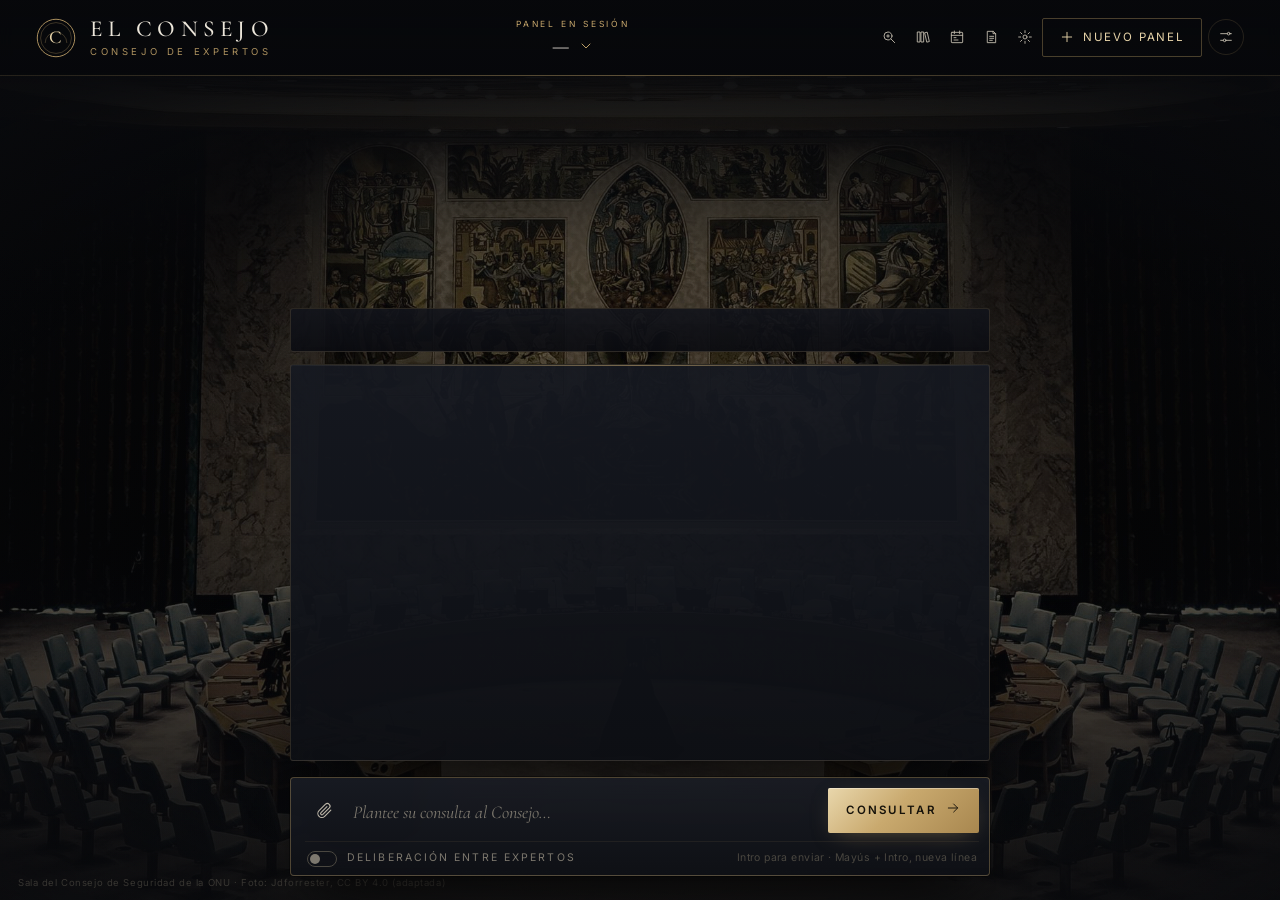
==== commit 286a2d20: "Respuestas en tiempo real y consultor general - Los expertos responden en flujo: el texto aparece mi" ====
--- a/static/index.html
+++ b/static/index.html
@@ -32,6 +32,7 @@
     <div id="menuPaneles" class="menu" hidden role="menu"></div>
   </div>
   <div class="acciones">
+    <button id="abrirConsultor" class="enlace" data-i="lupa" title="Consultor general: aclara palabras, conceptos y siglas sin intervenir en el debate">Consultor</button>
     <button id="abrirPools" class="enlace" data-i="libros" title="Bibliotecas de conocimiento (pools) de cada experto">Bibliotecas</button>
     <button id="abrirSesiones" class="enlace" data-i="sesiones" title="Registro de sesiones y actas de cierre">Sesiones</button>
     <button id="historial" class="enlace" data-i="actas" title="Transcripción de la sesión en curso">Transcripción</button>
@@ -207,6 +208,24 @@
   <div id="ajustesCuerpo"></div>
 </dialog>
 
+<dialog id="consultor" class="consultor" aria-label="Consultor general">
+  <div class="cab">
+    <div><div class="sobre">Asesoría interna · fuera del debate</div><h2>Consultor general</h2></div>
+    <span class="grow"></span>
+    <button type="button" id="consLimpiar" class="enlace peq" title="Borrar el historial de consultas">Limpiar</button>
+    <button type="button" id="cerrarConsultor" class="icono" data-i="x" aria-label="Cerrar"></button>
+  </div>
+  <div id="consHist" class="cons-hist"></div>
+  <form id="consForm" class="cons-form" autocomplete="off">
+    <div id="consCtx" class="cons-ctx" hidden></div>
+    <div class="campo">
+      <input id="consPregunta" maxlength="500" placeholder="¿Qué palabra o concepto quiere aclarar?">
+      <button type="submit" class="dorado" id="consEnviar"><span class="etq">Consultar</span></button>
+    </div>
+  </form>
+</dialog>
+<button type="button" id="consSel" class="cons-sel" hidden></button>
+
 <dialog id="confirmar" class="modal estrecho">
   <div class="sobre">Confirmación</div>
   <p id="confirmarTexto"></p>
@@ -220,5 +239,6 @@
 <script src="/static/consejo.js"></script>
 <script src="/static/sesiones.js"></script>
 <script src="/static/ajustes.js"></script>
+<script src="/static/consultor.js"></script>
 </body>
 </html>
--- a/static/consejo.css
+++ b/static/consejo.css
@@ -76,7 +76,9 @@
 .menu .item .caras span{width:24px;height:24px;border-radius:50%;margin-right:-5px;display:grid;place-items:center;font:500 10.5px var(--serif);
   color:var(--oro-claro);background:#12141a;border:1px solid color-mix(in srgb,var(--c) 50%,var(--oro))}
 .menu .item .caras em{margin-left:14px;font-style:normal;font-size:10px;letter-spacing:.18em;text-transform:uppercase;color:var(--humo)}
-.acciones{display:flex;align-items:center;gap:2px;flex:none}
+.acciones{display:flex;align-items:center;gap:0;flex:none}
+.acciones .enlace{padding:9px 9px;letter-spacing:.13em}
+.selector{min-width:240px}
 
 /* ---- escena ---- */
 #escena{position:relative;flex:1;min-height:0;overflow:hidden;background:var(--noche);isolation:isolate}
@@ -117,6 +119,9 @@
   -webkit-mask:radial-gradient(farthest-side,transparent calc(100% - 1.5px),#000 calc(100% - 1px));
   mask:radial-gradient(farthest-side,transparent calc(100% - 1.5px),#000 calc(100% - 1px))}
 .agente.pensando .anillo{opacity:1;animation:girar 1.4s linear infinite}
+.agente.hablando .anillo{opacity:1;animation:girar .9s linear infinite}
+.agente.hablando .medallon{border-color:var(--oro-claro);box-shadow:0 0 0 4px rgba(201,169,110,.1),0 0 34px -4px rgba(201,169,110,.55),0 18px 40px -18px #000}
+.en-vivo>:last-child::after{content:"";display:inline-block;width:2px;height:1em;margin-left:3px;vertical-align:-2px;background:var(--oro-claro);animation:latir 1s infinite}
 @keyframes girar{to{transform:rotate(360deg)}}
 .medallon .punto{position:absolute;bottom:-3px;left:50%;width:7px;height:7px;margin-left:-3.5px;border-radius:50%;
   background:var(--oro);box-shadow:0 0 10px var(--oro);opacity:0;transform:scale(.4);transition:all .4s var(--curva)}
@@ -493,6 +498,39 @@
 body.observador #tablaTarifas input{pointer-events:none;border-color:transparent}
 body.observador #mesa{bottom:24px}
 
+/* ---- consultor general ---- */
+dialog.consultor{position:fixed;inset:0 0 0 auto;margin:0;width:min(470px,100%);height:100vh;max-height:none;padding:0;border:0;
+  border-left:1px solid var(--linea-fuerte);color:var(--marfil);background:linear-gradient(180deg,#10121a,#090a0e);
+  box-shadow:-30px 0 80px -20px #000;z-index:12}
+dialog.consultor[open]{display:flex;flex-direction:column;animation:entrarL .45s var(--curva)}
+dialog.consultor::backdrop{background:rgba(3,4,6,.5)}
+.consultor .cab{padding:24px 24px 16px;border-bottom:1px solid var(--linea)}
+.cons-hist{flex:1;overflow:auto;padding:16px 24px 10px;display:flex;flex-direction:column;gap:14px}
+.cons-vacio{margin:auto 0;text-align:center;color:var(--humo);padding:20px 10px}
+.cons-vacio .orn{width:110px;height:14px;margin:0 auto 14px;display:block;opacity:.7}
+.cons-vacio p{font:italic 18px/1.45 var(--serif);margin:0 0 10px;color:var(--perla)}
+.cons-vacio small{font-size:12px;line-height:1.55;display:block}
+.cons-item{border:1px solid var(--linea);border-radius:2px;background:rgba(255,255,255,.015)}
+.cons-item .pq{padding:12px 14px 10px;border-bottom:1px solid rgba(201,169,110,.1)}
+.cons-item .pq b{display:block;font:500 19px/1.3 var(--serif);color:var(--oro-claro)}
+.cons-item .pq em{display:block;margin-top:5px;font:italic 13.5px/1.4 var(--serif);color:var(--humo)}
+.cons-item .rs{padding:12px 14px 4px}
+.cons-item .rs.error{color:var(--rojo)}
+.cons-item .cuerpo{font-size:13.5px;line-height:1.65}
+.cons-item .hora{font-size:9.5px;letter-spacing:.2em;text-transform:uppercase;color:var(--ceniza);padding:0 14px 10px}
+.cons-form{padding:14px 24px 22px;border-top:1px solid var(--linea)}
+.cons-form .campo{display:flex;gap:10px;align-items:center}
+.cons-form input{flex:1;background:transparent;border:0;border-bottom:1px solid var(--linea-fuerte);color:var(--marfil);font:400 15px var(--sans);padding:10px 2px;outline:none}
+.cons-form input:focus{border-color:var(--oro)}
+.cons-form input::placeholder{font:italic 17px var(--serif);color:var(--humo)}
+.cons-ctx{display:flex;gap:8px;align-items:flex-start;font:italic 13px/1.4 var(--serif);color:var(--perla);border-left:2px solid var(--oro);padding:4px 10px;margin-bottom:10px;background:rgba(201,169,110,.05)}
+.cons-ctx span{flex:1;max-height:3.9em;overflow:hidden}
+.cons-ctx button{color:var(--humo);padding:0}
+.cons-sel{position:fixed;z-index:40;transform:translate(-50%,8px);background:linear-gradient(135deg,#e9d7ac,#b8975c);color:#16120a;
+  font:600 10.5px var(--sans);letter-spacing:.16em;text-transform:uppercase;padding:7px 12px;border-radius:2px;box-shadow:0 10px 30px -8px #000;white-space:nowrap;max-width:320px;overflow:hidden;text-overflow:ellipsis}
+.cons-sel .ico{width:13px;height:13px}
+body.observador #abrirConsultor,body.observador .cons-sel{display:none!important}
+
 /* ---- avisos ---- */
 #avisos{position:fixed;left:50%;top:92px;transform:translateX(-50%);z-index:20;display:flex;flex-direction:column;gap:8px;align-items:center;pointer-events:none}
 .aviso-t{background:#14161d;border:1px solid var(--linea-fuerte);border-left:2px solid var(--oro);padding:11px 18px;font-size:13px;color:var(--marfil);
@@ -500,6 +538,8 @@
 .aviso-t.mal{border-left-color:var(--rojo)}
 
 /* ---- adaptable ---- */
+@media (max-width:1460px){#historial span.etq,#editar span.etq{display:none}}
+@media (max-width:1280px){.acciones .enlace span.etq{display:none}}
 @media (max-width:1100px){
   .barra{padding:0 20px;gap:16px}.acciones .enlace span.etq{display:none}
   .marca .lema{display:none}
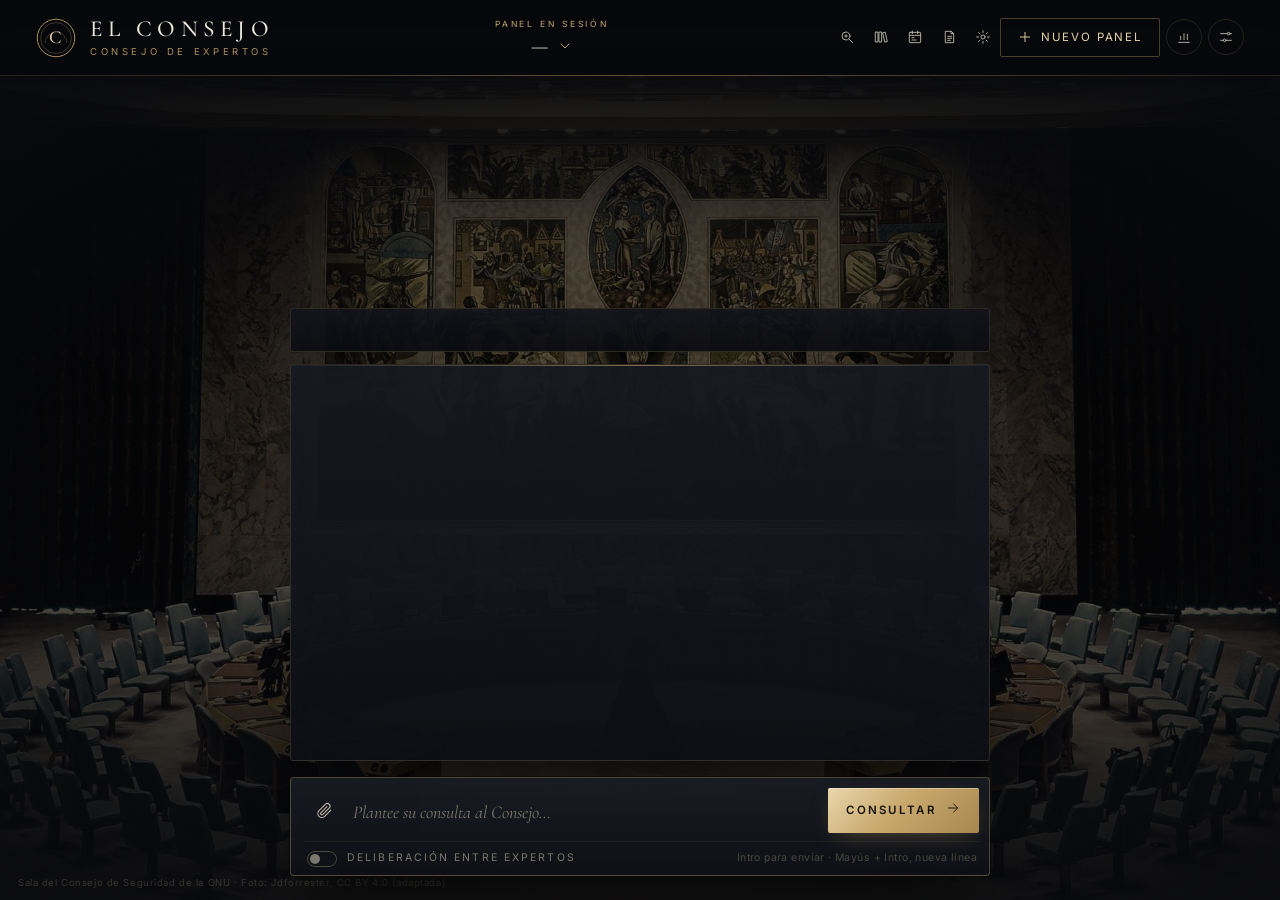
==== commit eb3ba1ce: "Estadísticas, acta con membrete, herramientas parlamentarias y bibliotecas común y general - Bibliot" ====
--- a/static/index.html
+++ b/static/index.html
@@ -38,6 +38,7 @@
     <button id="historial" class="enlace" data-i="actas" title="Transcripción de la sesión en curso">Transcripción</button>
     <button id="editar" class="enlace" data-i="ajustes" title="Configurar este panel">Configurar</button>
     <button id="nuevo" class="contorno" data-i="mas">Nuevo panel</button>
+    <button id="abrirEstadisticas" class="icono" data-i="grafico" title="Estadísticas del Consejo" aria-label="Estadísticas"></button>
     <button id="abrirAjustes" class="icono" data-i="deslizadores" title="Ajustes: acceso, tope de gasto y copias de seguridad" aria-label="Ajustes"></button>
   </div>
 </header>
@@ -57,10 +58,12 @@
   <section id="mesa" aria-live="polite">
     <div id="descripcion" class="descripcion"></div>
     <div id="sesionBar" class="sesionbar"></div>
+    <div id="oradores" class="oradores" hidden></div>
     <article id="respuesta"></article>
   </section>
 
   <form id="chat" autocomplete="off">
+    <div id="destino" class="destino" hidden></div>
     <div id="adjuntos"></div>
     <div class="campo">
       <label class="adjuntar" title="Adjuntar imágenes o documentos (PDF, DOCX, TXT…)">
@@ -99,7 +102,7 @@
     <span class="grow"></span>
     <button id="cerrarPools" class="icono" data-i="x" aria-label="Cerrar"></button>
   </div>
-  <p class="nota" id="notaPools">Cada experto consulta únicamente su propia biblioteca. Los documentos se procesan en la fábrica,
+  <p class="nota" id="notaPools">Cada experto consulta su biblioteca propia, la común de su consejo y la general de todos los consejos. Los documentos se procesan en la fábrica,
     se dividen en capítulos, se simplifican, se ordenan y se indexan; al deliberar, el experto recurre a los capítulos pertinentes y los cita.</p>
   <div id="poolsTabs" class="pestanas"></div>
   <div id="poolsCuerpo"></div>
@@ -150,6 +153,8 @@
       <div class="segmentos grande" id="sesModo"><button type="button" data-m="orden">Por turnos, en orden</button><button type="button" data-m="simultaneo">Simultáneo</button></div>
       <small id="sesModoAyuda" class="ayuda"></small>
     </div>
+    <label class="fld">Orden del día <small>— opcional: un punto por línea; si lo deja vacío, el asunto es el único punto</small>
+      <textarea name="orden_dia" rows="3" placeholder="1. Viabilidad jurídica&#10;2. Financiación"></textarea></label>
     <div class="seccion"><h3>Orden del debate</h3><span class="grow"></span>
       <button type="button" class="enlace" id="sesHemiciclo">Como el hemiciclo</button><button type="button" class="enlace" id="sesAzar">Al azar</button></div>
     <ol id="sesOrden" class="orden"></ol>
@@ -182,7 +187,9 @@
   </div>
   <div class="actabar" id="actaBar">
     <button type="button" class="enlace" id="actaImprimir" data-i="imprimir">Imprimir</button>
-    <a class="enlace" id="actaDescargar" data-i="descargar" href="#">Descargar</a>
+    <a class="enlace" id="actaPdf" data-i="doc" href="#" target="_blank" rel="noopener">PDF con membrete</a>
+    <a class="enlace" id="actaWord" data-i="descargar" href="#">Word</a>
+    <a class="enlace" id="actaDescargar" data-i="descargar" href="#" title="Texto plano (Markdown)">.md</a>
     <span class="grow"></span>
     <label class="traslado">Llevar a otro consejo<select id="actaDestino"></select></label>
     <button type="button" class="contorno" id="actaTrasladar" data-i="enviar">Deliberar / anexar</button>
@@ -226,6 +233,47 @@
 </dialog>
 <button type="button" id="consSel" class="cons-sel" hidden></button>
 
+<dialog id="dlgAsamblea" class="modal ancho">
+  <form id="formAsamblea">
+    <div class="cab">
+      <div><div class="sobre">Convocatoria</div><h2>Convocar la Asamblea General</h2></div>
+      <span class="grow"></span>
+      <button type="button" class="icono" data-i="x" data-cierra="dlgAsamblea" aria-label="Cerrar"></button>
+    </div>
+    <label class="fld">Asunto <small>— lo que la Asamblea debe debatir</small><input name="asunto" required maxlength="200" placeholder="¿Conviene dolarizar los contratos de la empresa?"></label>
+    <div class="rejilla3">
+      <div class="fld">Tiempo de palabra
+        <div class="segmentos grande" id="asaLimite"><button type="button" data-l="80">80 palabras</button><button type="button" data-l="120">120</button><button type="button" data-l="200">200</button><button type="button" data-l="">Sin límite</button></div></div>
+      <div class="fld">Ronda de posiciones
+        <div class="segmentos grande" id="asaModo"><button type="button" data-m="orden">Por turnos</button><button type="button" data-m="simultaneo">Simultánea</button></div></div>
+      <div class="fld">Delegados <b id="asaCuenta" class="cuenta">0 de 16</b></div>
+    </div>
+    <label class="fld">Orden del día <small>— opcional: un punto por línea</small>
+      <textarea name="orden_dia" rows="2" placeholder="1. Marco legal&#10;2. Impacto en costes"></textarea></label>
+    <div class="seccion"><h3>Comités convocados</h3><small class="ayuda" style="margin-left:12px">Marque los comités y elija sus delegados; por defecto, un portavoz</small></div>
+    <div id="asaComites" class="comites"></div>
+    <div class="seccion"><h3>Actas anexas</h3></div>
+    <div id="asaAnexos" class="anexos"></div>
+    <div class="botones"><span class="grow"></span>
+      <button type="button" class="enlace" data-cierra="dlgAsamblea">Cancelar</button>
+      <button type="submit" class="dorado"><span class="etq">Convocar la Asamblea</span></button></div>
+  </form>
+</dialog>
+
+<dialog id="dlgEstadisticas" class="modal ancho estad">
+  <div class="cab">
+    <div><div class="sobre">Actividad y resultados</div><h2>Estadísticas del Consejo</h2></div>
+    <span class="grow"></span>
+    <button type="button" class="icono" data-i="x" data-cierra="dlgEstadisticas" aria-label="Cerrar"></button>
+  </div>
+  <div class="filtros-est">
+    <div class="segmentos grande" id="estPeriodo"><button type="button" data-d="30">30 días</button><button type="button" data-d="90">90 días</button><button type="button" data-d="365">12 meses</button><button type="button" data-d="0">Todo</button></div>
+    <select id="estPanel"><option value="">Todos los consejos</option></select>
+  </div>
+  <div id="estCuerpo"></div>
+  <div id="estTip" class="est-tip" hidden></div>
+</dialog>
+
 <dialog id="confirmar" class="modal estrecho">
   <div class="sobre">Confirmación</div>
   <p id="confirmarTexto"></p>
@@ -240,5 +288,7 @@
 <script src="/static/sesiones.js"></script>
 <script src="/static/ajustes.js"></script>
 <script src="/static/consultor.js"></script>
+<script src="/static/asamblea.js"></script>
+<script src="/static/estadisticas.js"></script>
 </body>
 </html>
--- a/static/consejo.css
+++ b/static/consejo.css
@@ -43,7 +43,7 @@
 .peligro:hover{color:#e09184}
 
 /* ---- barra superior ---- */
-.barra{height:76px;flex:none;display:flex;align-items:center;gap:28px;padding:0 36px;position:relative;z-index:3;
+.barra{height:76px;flex:none;display:flex;align-items:center;gap:28px;padding:0 36px;position:relative;z-index:15;
   background:linear-gradient(180deg,rgba(7,8,11,.96),rgba(7,8,11,.75));border-bottom:1px solid var(--linea);backdrop-filter:blur(8px)}
 .barra::after{content:"";position:absolute;left:36px;right:36px;bottom:-1px;height:1px;
   background:linear-gradient(90deg,transparent,var(--oro) 50%,transparent);opacity:.35}
@@ -261,7 +261,8 @@
 #formEditor{max-height:calc(90vh - 60px);overflow:auto;padding-right:4px}
 .ag{border:1px solid var(--linea);border-radius:2px;padding:18px 18px 4px;margin:0 0 12px;display:grid;grid-template-columns:64px 1fr 1fr 58px 36px;gap:16px;align-items:end;background:rgba(255,255,255,.012)}
 .ag .ancho{grid-column:1/-1}
-.ag .mono{grid-column:2}.ag .modelo-l{grid-column:3/-1}
+.ag .fila2{grid-column:2/-1;display:grid;grid-template-columns:110px 1fr 1.3fr;gap:16px}
+.fld select{display:block;width:100%}
 .ag .fld{margin-bottom:14px}
 .ag input[type=color]{height:34px;padding:0;border:1px solid var(--linea);border-radius:2px;cursor:pointer;background:none}
 .ag .icono{margin-bottom:14px}
@@ -273,6 +274,9 @@
 .pestanas button{border:1px solid var(--linea);border-radius:40px;padding:6px 14px 6px 6px;font-size:12.5px;color:var(--perla);transition:all .25s}
 .pestanas button .mini{width:26px;height:26px;border-radius:50%;display:grid;place-items:center;border:1px solid var(--linea-fuerte);font:500 12px var(--serif);color:var(--oro-claro)}
 .pestanas button em{font-style:normal;color:var(--humo);font-size:11px}
+.pestanas button.especial .mini .ico{width:13px;height:13px;color:var(--oro)}
+.pestanas .sep-tabs{width:1px;background:var(--linea);margin:4px 6px}
+.fuentes div.f em{font-style:normal;font-size:10px;letter-spacing:.14em;text-transform:uppercase;color:var(--oro)}
 .pestanas button.act{border-color:var(--oro);color:var(--marfil);background:rgba(201,169,110,.07)}
 #poolsCuerpo{overflow:auto;max-height:52vh;padding-right:4px}
 .zona{border:1px dashed var(--linea-fuerte);border-radius:2px;padding:26px;text-align:center;margin-bottom:16px;transition:all .3s;background:rgba(201,169,110,.02)}
@@ -350,7 +354,9 @@
 .sesionbar.vacia{border-style:dashed}
 .s-vacia{font:italic 15px var(--serif);color:var(--humo);overflow:hidden;text-overflow:ellipsis}
 .s-num{font-size:9.5px;letter-spacing:.26em;text-transform:uppercase;color:var(--oro);flex:none}
-.s-asunto{order:10;flex-basis:100%;white-space:normal;font:500 17px/1.3 var(--serif);color:var(--marfil);overflow:hidden;display:-webkit-box;-webkit-line-clamp:2;-webkit-box-orient:vertical}
+.sesionbar .salto{flex-basis:100%;height:0}
+.acciones-s{display:flex;align-items:center;gap:4px;flex:none;margin-left:auto}
+.s-asunto{flex:1;min-width:180px;white-space:normal;font:500 17px/1.3 var(--serif);color:var(--marfil);overflow:hidden;display:-webkit-box;-webkit-line-clamp:2;-webkit-box-orient:vertical}
 .s-chip{white-space:nowrap;font-style:normal;font-size:9px;letter-spacing:.18em;text-transform:uppercase;padding:3px 7px;border:1px solid var(--linea);border-radius:2px;color:var(--perla);flex:none}
 .s-chip.vivo{color:var(--oro-claro);border-color:var(--linea-fuerte);animation:latir 1.8s infinite}
 .s-chip.ok{color:var(--verde);border-color:rgba(143,181,154,.4)}
@@ -531,6 +537,115 @@
 .cons-sel .ico{width:13px;height:13px}
 body.observador #abrirConsultor,body.observador .cons-sel{display:none!important}
 
+/* ---- consulta individual ---- */
+.destino{display:flex;align-items:center;gap:10px;font-size:12.5px;color:var(--oro-claro);padding:2px 2px 10px;border-bottom:1px solid rgba(201,169,110,.12);margin-bottom:6px}
+.destino .ico{color:var(--oro)}
+.destino span{flex:1}
+.destino button{color:var(--humo);padding:0}.destino button:hover{color:var(--rojo)}
+.firma .nav .palabra{margin-right:4px}
+
+/* ---- asamblea ---- */
+.menu .item.asamblea{grid-column:1/-1;border-color:var(--linea-fuerte);background:linear-gradient(90deg,rgba(201,169,110,.1),rgba(201,169,110,.02))}
+.menu .item.asamblea .t{display:flex;align-items:center;gap:10px;font-size:23px;color:var(--oro-claro)}
+.menu .item.asamblea .t .ico{width:20px;height:20px}
+.agente .pool.delegacion{color:var(--c2);letter-spacing:.14em;opacity:1}
+body.en-asamblea .descripcion:not(.vivo){display:none}
+.oradores{border:1px solid var(--linea);border-radius:3px;background:linear-gradient(180deg,rgba(18,20,27,.92),rgba(12,13,18,.94));padding:8px 12px}
+.oradores .cab-or{display:flex;align-items:center;gap:10px}
+.oradores select{background:#0f1218;color:var(--perla);border:1px solid var(--linea);border-radius:2px;padding:5px 6px;font:400 12px var(--sans);max-width:220px}
+.oradores .chips{display:flex;gap:6px;flex-wrap:wrap;margin-top:8px;max-height:96px;overflow:auto}
+.orador{display:inline-flex;align-items:center;gap:8px;border:1px solid color-mix(in srgb,var(--c) 45%,var(--linea));border-radius:30px;padding:3px 4px 3px 4px;background:rgba(255,255,255,.02)}
+.orador .mini{width:24px;height:24px;border-radius:50%;display:grid;place-items:center;border:1px solid color-mix(in srgb,var(--c) 55%,var(--oro));font:500 10.5px var(--serif);color:var(--oro-claro)}
+.orador .q{display:flex;flex-direction:column;line-height:1.15;max-width:220px}
+.orador .q b{font-weight:500;font-size:12px;color:var(--marfil)}
+.orador .q em{font:italic 12.5px var(--serif);color:var(--humo);white-space:nowrap;overflow:hidden;text-overflow:ellipsis}
+.orador .contorno{padding:4px 9px;font-size:9.5px}
+.orador .icono{width:24px;height:24px}
+.comites{display:grid;grid-template-columns:1fr 1fr;gap:8px;max-height:300px;overflow:auto;margin-bottom:6px}
+.comite{border:1px solid var(--linea);border-radius:2px;padding:10px 12px}
+.comite.act{border-color:var(--oro);background:rgba(201,169,110,.05)}
+.comite .c-cab{display:flex;align-items:center;gap:10px;cursor:pointer}
+.comite .c-cab input{accent-color:var(--oro)}
+.comite .c-cab b{font:500 16px var(--serif);color:var(--marfil);flex:1}
+.comite .c-cab em{font-style:normal;font-size:11px;color:var(--ceniza)}
+.c-del{display:flex;flex-wrap:wrap;gap:5px;margin-top:9px}
+.c-del .del{border:1px solid var(--linea);border-radius:20px;padding:4px 10px;font-size:11.5px;color:var(--humo)}
+.c-del .del.act{border-color:var(--oro);color:var(--marfil);background:rgba(201,169,110,.1)}
+.c-del .del small{font-size:9px;letter-spacing:.14em;text-transform:uppercase;color:var(--oro)}
+.cuenta{display:block;margin-top:12px;font:500 24px var(--serif);color:var(--oro-claro);letter-spacing:0;text-transform:none}
+.cuenta.mal{color:var(--rojo)}
+body.observador .oradores{display:none!important}
+
+/* ---- proveedores ---- */
+.form-prov{border:1px solid var(--linea-fuerte);border-radius:2px;padding:16px 18px 6px;margin-bottom:14px;background:rgba(201,169,110,.03)}
+.form-prov .botones{margin-top:4px;padding-top:12px}
+.det-prov td{white-space:normal!important}
+.modelos{margin-top:8px;display:flex;flex-wrap:wrap;gap:5px;max-height:120px;overflow:auto}
+.modelos code{font-size:11px;background:rgba(255,255,255,.04);border:1px solid var(--linea);border-radius:2px;padding:2px 6px;color:var(--perla)}
+.ok-ins{color:var(--verde);font-size:12.5px}.aviso-ins{color:var(--rojo);font-size:12.5px}
+
+/* ---- herramientas parlamentarias ---- */
+.s-punto{font:500 10px var(--sans);letter-spacing:.2em;text-transform:uppercase;color:var(--oro);margin-right:6px;vertical-align:2px}
+.s-chip.reloj{color:var(--humo)}
+.sesionbar.receso{border-color:rgba(224,178,107,.55);background:linear-gradient(180deg,rgba(40,32,18,.9),rgba(20,16,10,.92))}
+.icono.peq-i{width:28px;height:28px}
+.nav-punto{display:inline-flex;gap:4px;margin-right:10px;vertical-align:-6px}
+.nav-punto .icono{width:24px;height:24px}
+.icono:disabled{opacity:.3}
+.crono{display:flex;align-items:center;gap:10px;margin:-6px 0 14px;padding:7px 10px;border:1px solid var(--linea);border-radius:2px;background:rgba(201,169,110,.04)}
+.crono .rot{font-size:9px;letter-spacing:.22em;text-transform:uppercase;color:var(--humo)}
+.crono .medidor{width:120px}
+.crono b{font:500 12px var(--sans);color:var(--perla);font-variant-numeric:tabular-nums}
+.crono em{font-style:normal;font-size:9.5px;letter-spacing:.18em;text-transform:uppercase;color:var(--rojo)}
+.crono.pasado{border-color:rgba(194,113,102,.6)}
+.crono.pasado .medidor i{background:linear-gradient(90deg,#b0703c,var(--rojo))}
+.orador.orden{border-color:rgba(224,178,107,.7);background:rgba(224,178,107,.08)}
+.orador.orden .q em{color:#e0b26b;font-style:normal;font-family:var(--sans);font-size:11px}
+.desplegable{position:relative}
+.menu-mini{position:absolute;right:0;top:calc(100% + 6px);z-index:9;min-width:300px;background:#12141b;border:1px solid var(--linea-fuerte);border-radius:2px;padding:6px;box-shadow:0 20px 50px -20px #000}
+.menu-mini button{display:block;width:100%;text-align:left;padding:9px 10px;font-size:12.5px;color:var(--perla);border-radius:2px}
+.menu-mini button:hover{background:rgba(201,169,110,.08);color:var(--marfil)}
+.menu-mini small{display:block;font-size:11px;color:var(--humo)}
+
+.membrete-aj{display:grid;grid-template-columns:120px 1fr;gap:22px;align-items:start}
+.membrete-aj .rejilla3{grid-template-columns:1fr 1fr 1fr}
+.membrete-aj>.fld{grid-column:2}
+.logo-prev{display:flex;flex-direction:column;align-items:center;gap:6px;border:1px solid var(--linea);border-radius:2px;padding:12px;background:#f3ecdd}
+.logo-prev img{width:72px;height:72px;object-fit:contain}
+.logo-prev .enlace{color:#5a4a2c}
+.logo-prev label{cursor:pointer}
+
+/* ---- estadísticas ---- */
+.modal.estad{width:min(1120px,96vw)}
+.modal.estad{position:fixed}
+.filtros-est{display:flex;align-items:center;gap:16px;margin:-4px 0 18px}
+.filtros-est select{background:#0f1218;color:var(--marfil);border:1px solid var(--linea);border-radius:2px;padding:8px 10px;font:400 13px var(--sans)}
+#estCuerpo{max-height:68vh;overflow:auto;padding-right:4px}
+.tiles.est{grid-template-columns:repeat(4,1fr);margin-bottom:10px}
+.tile.est .cifra-sans{font:600 26px/1.15 var(--sans);color:var(--marfil);margin:8px 0 4px;letter-spacing:-.01em}
+.est-nota{margin:0 0 18px}
+.rejilla-est{display:grid;grid-template-columns:1fr 1fr;gap:12px}
+.carta{border:1px solid var(--linea);border-radius:3px;padding:16px 18px;background:rgba(255,255,255,.012)}
+.carta:first-child{grid-column:1/-1}
+.carta header{display:flex;align-items:flex-start;gap:10px;margin-bottom:12px}
+.carta header div{flex:1}
+.carta h4{margin:0;font:500 13px var(--sans);color:var(--marfil)}
+.carta header p{margin:3px 0 0;font-size:11.5px;color:var(--humo)}
+.columnas{width:100%;height:auto;display:block}
+.columnas .rej{stroke:rgba(255,255,255,.07);stroke-width:1}
+.columnas .eje{fill:var(--humo);font:400 10px var(--sans)}
+.columnas .valor{fill:var(--perla);font:500 10.5px var(--sans)}
+.barras{display:flex;flex-direction:column;gap:9px}
+.fila-b{display:grid;grid-template-columns:minmax(120px,38%) 1fr 74px;gap:12px;align-items:center}
+.fila-b .et{font-size:12.5px;color:var(--perla);white-space:nowrap;overflow:hidden;text-overflow:ellipsis}
+.fila-b .et small{display:block;font-size:10.5px;color:var(--ceniza);overflow:hidden;text-overflow:ellipsis}
+.fila-b .pista{height:12px;position:relative}
+.fila-b .pista i{position:absolute;inset:0 auto 0 0;border-radius:0 4px 4px 0}
+.fila-b b{font:500 12px var(--sans);color:var(--marfil);font-variant-numeric:tabular-nums;text-align:right}
+.fila-b:hover .et{color:var(--marfil)}
+.vacio-g{padding:20px 0;text-align:center}
+.est-tip{position:absolute;z-index:5;pointer-events:none;background:#1b1e27;border:1px solid var(--linea-fuerte);border-radius:2px;padding:6px 10px;font-size:12px;color:var(--marfil);box-shadow:0 10px 30px -10px #000;max-width:240px}
+
 /* ---- avisos ---- */
 #avisos{position:fixed;left:50%;top:92px;transform:translateX(-50%);z-index:20;display:flex;flex-direction:column;gap:8px;align-items:center;pointer-events:none}
 .aviso-t{background:#14161d;border:1px solid var(--linea-fuerte);border-left:2px solid var(--oro);padding:11px 18px;font-size:13px;color:var(--marfil);
@@ -559,12 +674,12 @@
   .agente .n{font-size:9px;letter-spacing:.16em}.agente .r,.agente .pool{display:none}
   .atajo{display:none}
   .consumo{top:10px;padding:6px 12px}.c-svc,.c-tok,.consumo .medidor{display:none}.consumo .c-blq:nth-of-type(2){border-left:0;padding-left:0}
-  .tiles{grid-template-columns:1fr 1fr}.rejilla3{grid-template-columns:1fr}
+  .tiles{grid-template-columns:1fr 1fr}.rejilla3{grid-template-columns:1fr}.tiles.est{grid-template-columns:1fr 1fr}.rejilla-est{grid-template-columns:1fr}.membrete-aj{grid-template-columns:1fr}.membrete-aj>.fld{grid-column:auto}.comites{grid-template-columns:1fr}
   .sesionbar .peq span,.s-chip{display:none}.orden,.v-modos,.v-motivos{grid-template-columns:1fr}
   .v-cab,.v-cuerpo{padding-left:16px;padding-right:16px}.documento{padding:24px 20px}.v-op{grid-template-columns:32px 1fr 40px}.v-op .barra{display:none}.tabla .opt{display:none}
   .vacio h2{font-size:25px}.vacio p{font-size:12.5px}.vacio .sugerencias{display:none}
   .rejilla2,.ag{grid-template-columns:1fr 1fr}
-  .ag .vista{display:none}.ag .mono,.ag .modelo-l{grid-column:auto}
+  .ag .vista{display:none}.ag .fila2{grid-column:1/-1;grid-template-columns:1fr}
   .modal{padding:22px 18px}
 }
 @media (prefers-reduced-motion:reduce){*{animation-duration:.01ms!important;transition-duration:.01ms!important}}
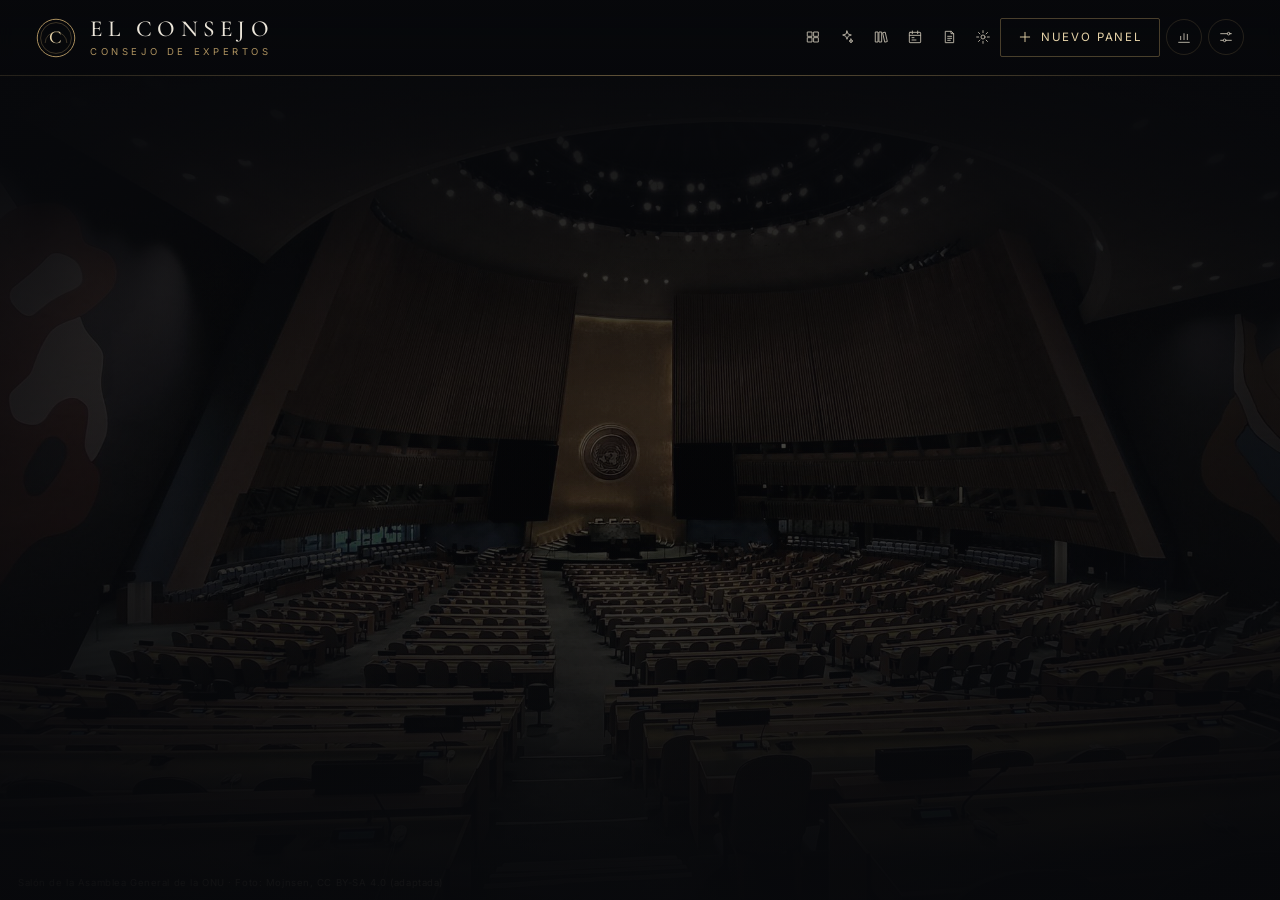
==== commit 03c8f54d: "Menú principal, tres ambientes y Asistente - Menú principal con Asamblea General, Consulta de panel " ====
--- a/static/index.html
+++ b/static/index.html
@@ -32,7 +32,8 @@
     <div id="menuPaneles" class="menu" hidden role="menu"></div>
   </div>
   <div class="acciones">
-    <button id="abrirConsultor" class="enlace" data-i="lupa" title="Consultor general: aclara palabras, conceptos y siglas sin intervenir en el debate">Consultor</button>
+    <button id="irInicio" class="enlace" data-i="inicio" title="Menú principal">Inicio</button>
+    <button id="abrirConsultor" class="enlace" data-i="asistente" title="Asistente: explica cómo funciona El Consejo, recomienda paneles y expertos, ordena su planteamiento y aclara conceptos">Asistente</button>
     <button id="abrirPools" class="enlace" data-i="libros" title="Bibliotecas de conocimiento (pools) de cada experto">Bibliotecas</button>
     <button id="abrirSesiones" class="enlace" data-i="sesiones" title="Registro de sesiones y actas de cierre">Sesiones</button>
     <button id="historial" class="enlace" data-i="actas" title="Transcripción de la sesión en curso">Transcripción</button>
@@ -45,7 +46,8 @@
 
 <main id="escena">
   <div id="fondo" aria-hidden="true"></div>
-  <a class="credito" href="https://commons.wikimedia.org/wiki/File:United_Nations_Headquarters_-_Security_Council_chamber,_straight-on_view.jpg" target="_blank" rel="noopener">Sala del Consejo de Seguridad de la ONU · Foto: Jdforrester, CC BY 4.0 (adaptada)</a>
+  <a class="credito" id="credito" href="https://commons.wikimedia.org/wiki/File:United_Nations_Headquarters_-_Security_Council_chamber,_straight-on_view.jpg" target="_blank" rel="noopener">Sala del Consejo de Seguridad de la ONU · Foto: Jdforrester, CC BY 4.0 (adaptada)</a>
+  <section id="inicio" class="inicio" hidden aria-label="Menú principal"></section>
   <button id="consumo" class="consumo" type="button" title="Consumo de la API y costes aproximados — pulse para ver el detalle" hidden>
     <span class="c-svc"><i class="led"></i><span id="cSvc"></span></span>
     <span class="c-blq"><span class="rot">Contexto</span><span class="medidor"><i id="cCtxBar"></i></span><span id="cCtx" class="val"></span></span>
@@ -217,17 +219,22 @@
 
 <dialog id="consultor" class="consultor" aria-label="Consultor general">
   <div class="cab">
-    <div><div class="sobre">Asesoría interna · fuera del debate</div><h2>Consultor general</h2></div>
+    <div><div class="sobre">Asesoría interna · fuera del debate</div><h2>Asistente</h2></div>
     <span class="grow"></span>
     <button type="button" id="consLimpiar" class="enlace peq" title="Borrar el historial de consultas">Limpiar</button>
     <button type="button" id="cerrarConsultor" class="icono" data-i="x" aria-label="Cerrar"></button>
   </div>
   <div id="consHist" class="cons-hist"></div>
+  <div class="cons-rapidas" id="consRapidas">
+    <button type="button" data-r="como">¿Cómo funciona El Consejo?</button>
+    <button type="button" data-r="recomendar">¿A quién consulto?</button>
+    <button type="button" data-r="ordenar">Ordenar mi planteamiento</button>
+  </div>
   <form id="consForm" class="cons-form" autocomplete="off">
     <div id="consCtx" class="cons-ctx" hidden></div>
     <div class="campo">
-      <input id="consPregunta" maxlength="500" placeholder="¿Qué palabra o concepto quiere aclarar?">
-      <button type="submit" class="dorado" id="consEnviar"><span class="etq">Consultar</span></button>
+      <input id="consPregunta" maxlength="2000" placeholder="Pregunte al Asistente…">
+      <button type="submit" class="dorado" id="consEnviar"><span class="etq">Preguntar</span></button>
     </div>
   </form>
 </dialog>
@@ -274,6 +281,17 @@
   <div id="estTip" class="est-tip" hidden></div>
 </dialog>
 
+<dialog id="dlgExperto" class="modal ancho">
+  <div class="cab">
+    <div><div class="sobre">Consulta individual</div><h2>Elija un experto</h2></div>
+    <span class="grow"></span>
+    <button type="button" class="icono" data-i="x" data-cierra="dlgExperto" aria-label="Cerrar"></button>
+  </div>
+  <p class="nota">La consulta es a solas, en su despacho: el resto del consejo no la oye. Cada experto conserva su biblioteca y su modelo.</p>
+  <input id="buscaExperto" class="busca" placeholder="Buscar por nombre, especialidad o consejo…" autocomplete="off">
+  <div id="listaExpertos" class="lista-expertos"></div>
+</dialog>
+
 <dialog id="confirmar" class="modal estrecho">
   <div class="sobre">Confirmación</div>
   <p id="confirmarTexto"></p>
@@ -290,5 +308,6 @@
 <script src="/static/consultor.js"></script>
 <script src="/static/asamblea.js"></script>
 <script src="/static/estadisticas.js"></script>
+<script src="/static/ambientes.js"></script>
 </body>
 </html>
--- a/static/consejo.css
+++ b/static/consejo.css
@@ -104,7 +104,7 @@
 #arco{position:absolute;inset:0;pointer-events:none}
 
 /* ---- medallones ---- */
-.agente{position:absolute;--ty:-42px;transform:translate(-50%,var(--ty));width:184px;text-align:center;cursor:pointer;pointer-events:auto;
+.agente{position:absolute;--ty:-42px;transform:translate(-50%,var(--ty));width:var(--ancho-ag,184px);text-align:center;cursor:pointer;pointer-events:auto;
   outline:none;--c2:color-mix(in srgb,var(--c) 45%,var(--oro))}
 .agente.entrada{animation:aparecer .9s var(--curva) both;animation-delay:calc(var(--i) * 90ms)}
 @keyframes aparecer{from{opacity:0;translate:0 16px}to{opacity:1;translate:0 0}}
@@ -136,7 +136,7 @@
 .agente.apagado{opacity:.45}
 
 /* ---- mesa (atril) ---- */
-#mesa{position:absolute;left:50%;transform:translateX(-50%);top:var(--mesa-top,24%);bottom:calc(var(--chat-alto,118px) + 40px);width:min(700px,58%);
+#mesa{position:absolute;left:50%;transform:translateX(-50%);top:var(--mesa-top,24%);bottom:calc(var(--chat-alto,118px) + 40px);width:min(700px,58%);transition:top .2s;
   display:flex;flex-direction:column;gap:12px;min-height:0;z-index:1}
 .descripcion{text-align:center;font:italic 400 17px/1.3 var(--serif);color:var(--humo);min-height:22px}
 .descripcion.vivo{color:var(--oro-claro);font-style:normal;font:400 11px/22px var(--sans);letter-spacing:.24em;text-transform:uppercase}
@@ -218,7 +218,7 @@
 .miniatura button .ico{width:10px;height:10px}
 
 /* ---- actas ---- */
-.lateral{position:fixed;top:0;right:0;bottom:0;width:min(460px,100%);z-index:10;display:flex;flex-direction:column;
+.lateral{position:fixed;top:0;right:0;bottom:0;width:min(460px,100%);z-index:30;display:flex;flex-direction:column;
   background:linear-gradient(180deg,#0f1117,#0a0b0f);border-left:1px solid var(--linea);box-shadow:-30px 0 80px -20px #000;animation:entrarL .45s var(--curva)}
 @keyframes entrarL{from{transform:translateX(40px);opacity:0}}
 .cab{display:flex;align-items:center;gap:10px}
@@ -507,7 +507,7 @@
 /* ---- consultor general ---- */
 dialog.consultor{position:fixed;inset:0 0 0 auto;margin:0;width:min(470px,100%);height:100vh;max-height:none;padding:0;border:0;
   border-left:1px solid var(--linea-fuerte);color:var(--marfil);background:linear-gradient(180deg,#10121a,#090a0e);
-  box-shadow:-30px 0 80px -20px #000;z-index:12}
+  box-shadow:-30px 0 80px -20px #000;z-index:30}   /* por encima de la cabecera (15) */
 dialog.consultor[open]{display:flex;flex-direction:column;animation:entrarL .45s var(--curva)}
 dialog.consultor::backdrop{background:rgba(3,4,6,.5)}
 .consultor .cab{padding:24px 24px 16px;border-bottom:1px solid var(--linea)}
@@ -646,8 +646,85 @@
 .vacio-g{padding:20px 0;text-align:center}
 .est-tip{position:absolute;z-index:5;pointer-events:none;background:#1b1e27;border:1px solid var(--linea-fuerte);border-radius:2px;padding:6px 10px;font-size:12px;color:var(--marfil);box-shadow:0 10px 30px -10px #000;max-width:240px}
 
+.fld .clave-caja{position:relative;display:block}
+.fld .clave-caja input{padding-right:40px}
+.fld .ojo{position:absolute;right:0;bottom:4px;width:32px;height:32px;justify-content:center;color:var(--humo)}
+.fld .ojo:hover,.fld .ojo[aria-pressed=true]{color:var(--oro-claro)}
+
+/* ---- ambientes ---- */
+body.amb-asamblea #fondo,body.amb-inicio #fondo{background-image:url(/static/asamblea.jpg);background-position:center 55%}
+body.amb-individual #fondo{background-image:url(/static/despacho.jpg);background-position:center 30%}
+body.amb-individual #fondo::after{background:
+  radial-gradient(ellipse 70% 70% at 50% 40%,rgba(7,8,11,0) 0,rgba(7,8,11,.35) 70%,rgba(7,8,11,.85) 100%),
+  linear-gradient(180deg,rgba(7,8,11,.7) 0,rgba(7,8,11,.05) 22%,rgba(7,8,11,.1) 60%,rgba(7,8,11,.85) 95%)}
+body.amb-individual #hemiciclo,body.amb-individual #sbDeliberar,body.amb-individual #chat .interruptor,
+body.amb-individual #lrondas,body.amb-individual #editar{display:none!important}
+body.amb-individual .medallon{width:104px;height:104px}
+body.amb-individual .medallon .ini{font-size:38px}
+body.amb-individual .agente{--ty:-52px;width:260px}
+body.amb-individual .agente .n{font-size:12px}
+body.amb-individual .agente .r{font-size:18px}
+body.amb-individual .descripcion:not(.vivo){display:none}
+body.amb-inicio #arco,body.amb-inicio #mesa,body.amb-inicio #chat,body.amb-inicio #hemiciclo,body.amb-inicio #consumo,
+body.amb-inicio #oradores{display:none!important}
+body.amb-inicio .selector{visibility:hidden}
+
+/* menú principal */
+.inicio{position:absolute;inset:0;z-index:4;overflow:auto;display:flex;justify-content:center;
+  background:radial-gradient(ellipse 80% 70% at 50% 40%,rgba(7,8,11,.35),rgba(7,8,11,.82))}
+.ini-cont{width:min(1120px,94vw);padding:40px 0 60px;margin:auto 0}
+.ini-cab{text-align:center;margin-bottom:34px}
+.ini-cab .orn{width:120px;height:14px;display:block;margin:0 auto 16px}
+.ini-cab .sobre{text-transform:uppercase}
+.ini-cab h1{font:400 46px/1.1 var(--serif);margin:12px 0 10px;color:var(--marfil);letter-spacing:.01em}
+.ini-cab p{color:var(--perla);margin:0;font-size:14px}
+.ambientes{display:grid;grid-template-columns:repeat(3,1fr);gap:18px}
+.amb{position:relative;flex-direction:column;align-items:flex-start;justify-content:flex-end;gap:8px;min-height:300px;padding:26px;text-align:left;
+  border:1px solid var(--linea-fuerte);border-radius:3px;overflow:hidden;background:#0c0e13;isolation:isolate;transition:transform .45s var(--curva),border-color .3s,box-shadow .45s}
+.amb::before{content:"";position:absolute;inset:0;z-index:-2;background:var(--img) center/cover;filter:saturate(.8);transition:transform 1.2s var(--curva)}
+.amb::after{content:"";position:absolute;inset:0;z-index:-1;background:linear-gradient(180deg,rgba(7,8,11,.15) 0,rgba(7,8,11,.55) 45%,rgba(7,8,11,.94) 100%)}
+.amb:hover{transform:translateY(-4px);border-color:var(--oro);box-shadow:0 30px 60px -30px #000,0 0 0 1px rgba(201,169,110,.25)}
+.amb:hover::before{transform:scale(1.05)}
+.amb .sobre{font-size:9.5px}
+.amb b{font:500 30px/1.1 var(--serif);color:var(--marfil)}
+.amb em{font-style:normal;font-size:13px;line-height:1.55;color:var(--perla)}
+.ini-curso{margin-top:24px;display:flex;flex-wrap:wrap;gap:8px;align-items:center}
+.ini-curso .sobre{width:100%;margin-bottom:2px}
+.curso{flex-direction:column;align-items:flex-start;gap:2px;padding:10px 14px;border:1px solid var(--linea);border-radius:2px;background:rgba(12,14,19,.8);text-align:left;transition:border-color .25s}
+.curso:hover{border-color:var(--oro)}
+.curso b{font-weight:500;font-size:12.5px;color:var(--marfil)}
+.curso em{font:italic 14px var(--serif);color:var(--perla);max-width:330px;white-space:nowrap;overflow:hidden;text-overflow:ellipsis}
+.accesos{margin-top:26px;display:grid;grid-template-columns:repeat(5,1fr);gap:10px}
+.accesos button{flex-direction:column;align-items:flex-start;gap:6px;padding:16px;border:1px solid var(--linea);border-radius:2px;background:rgba(12,14,19,.82);text-align:left;transition:all .3s var(--curva)}
+.accesos button:hover{border-color:var(--oro);transform:translateY(-2px)}
+.accesos .ico{width:20px;height:20px;color:var(--oro)}
+.accesos b{font:500 18px var(--serif);color:var(--marfil)}
+.accesos em{font-style:normal;font-size:11.5px;color:var(--humo);line-height:1.45}
+
+/* selector de experto */
+.busca{width:100%;background:transparent;border:0;border-bottom:1px solid var(--linea-fuerte);color:var(--marfil);font:400 15px var(--sans);padding:10px 2px;outline:none;margin-bottom:14px}
+.busca:focus{border-color:var(--oro)}
+.lista-expertos{max-height:56vh;overflow:auto;padding-right:4px}
+.grupo-exp{margin-bottom:14px}
+.grupo-exp .sobre{margin-bottom:6px}
+.exps{display:grid;grid-template-columns:repeat(3,1fr);gap:6px}
+.exp{align-items:center;gap:10px;padding:8px 10px;border:1px solid var(--linea);border-radius:2px;text-align:left;transition:all .2s}
+.exp:hover{border-color:var(--oro);background:rgba(201,169,110,.06)}
+.exp .mini{width:34px;height:34px;flex:none;border-radius:50%;display:grid;place-items:center;border:1px solid color-mix(in srgb,var(--c) 50%,var(--oro));font:500 13px var(--serif);color:var(--oro-claro)}
+.exp .q{display:flex;flex-direction:column;min-width:0;line-height:1.3}
+.exp .q b{font-weight:500;font-size:12.5px;color:var(--marfil);white-space:nowrap;overflow:hidden;text-overflow:ellipsis}
+.exp .q em{font:italic 13.5px var(--serif);color:var(--humo);white-space:nowrap;overflow:hidden;text-overflow:ellipsis}
+
+/* asistente: acciones rápidas y recomendación aplicable */
+.cons-rapidas{display:flex;flex-wrap:wrap;gap:6px;padding:0 24px 12px}
+.cons-rapidas button{border:1px solid var(--linea);border-radius:30px;padding:6px 12px;font-size:12px;color:var(--perla);transition:all .25s}
+.cons-rapidas button:hover{border-color:var(--oro);color:var(--oro-claro)}
+.rec{margin:10px 14px 4px;padding:12px 14px;border:1px solid var(--linea-fuerte);border-radius:2px;background:rgba(201,169,110,.05)}
+.rec .sobre{margin-bottom:6px}
+.rec .acciones-rec{display:flex;flex-wrap:wrap;gap:6px;margin-top:8px}
+
 /* ---- avisos ---- */
-#avisos{position:fixed;left:50%;top:92px;transform:translateX(-50%);z-index:20;display:flex;flex-direction:column;gap:8px;align-items:center;pointer-events:none}
+#avisos{position:fixed;left:50%;top:92px;transform:translateX(-50%);z-index:50;display:flex;flex-direction:column;gap:8px;align-items:center;pointer-events:none}
 .aviso-t{background:#14161d;border:1px solid var(--linea-fuerte);border-left:2px solid var(--oro);padding:11px 18px;font-size:13px;color:var(--marfil);
   box-shadow:0 20px 50px -20px #000;animation:emerger .4s var(--curva)}
 .aviso-t.mal{border-left-color:var(--rojo)}
@@ -674,7 +751,7 @@
   .agente .n{font-size:9px;letter-spacing:.16em}.agente .r,.agente .pool{display:none}
   .atajo{display:none}
   .consumo{top:10px;padding:6px 12px}.c-svc,.c-tok,.consumo .medidor{display:none}.consumo .c-blq:nth-of-type(2){border-left:0;padding-left:0}
-  .tiles{grid-template-columns:1fr 1fr}.rejilla3{grid-template-columns:1fr}.tiles.est{grid-template-columns:1fr 1fr}.rejilla-est{grid-template-columns:1fr}.membrete-aj{grid-template-columns:1fr}.membrete-aj>.fld{grid-column:auto}.comites{grid-template-columns:1fr}
+  .tiles{grid-template-columns:1fr 1fr}.rejilla3{grid-template-columns:1fr}.ambientes,.accesos{grid-template-columns:1fr}.amb{min-height:180px}.ini-cab h1{font-size:32px}.exps{grid-template-columns:1fr}.tiles.est{grid-template-columns:1fr 1fr}.rejilla-est{grid-template-columns:1fr}.membrete-aj{grid-template-columns:1fr}.membrete-aj>.fld{grid-column:auto}.comites{grid-template-columns:1fr}
   .sesionbar .peq span,.s-chip{display:none}.orden,.v-modos,.v-motivos{grid-template-columns:1fr}
   .v-cab,.v-cuerpo{padding-left:16px;padding-right:16px}.documento{padding:24px 20px}.v-op{grid-template-columns:32px 1fr 40px}.v-op .barra{display:none}.tabla .opt{display:none}
   .vacio h2{font-size:25px}.vacio p{font-size:12.5px}.vacio .sugerencias{display:none}
@@ -682,4 +759,37 @@
   .ag .vista{display:none}.ag .fila2{grid-column:1/-1;grid-template-columns:1fr}
   .modal{padding:22px 18px}
 }
+/* ---- pantallas de poca altura ---- */
+body.compacto .agente{--ty:-31px}
+#arco.apretado .agente .r,#arco.apretado .agente .pool:not(.delegacion){display:none}
+#arco.apretado .agente .n{white-space:normal;line-height:1.25;letter-spacing:.14em}
+#arco.muy-apretado .medallon{width:46px;height:46px}
+#arco.muy-apretado .medallon .ini{font-size:17px}
+#arco.muy-apretado .agente{--ty:-23px}
+#arco.muy-apretado .agente .n{font-size:8.5px;letter-spacing:.08em}
+body.compacto .medallon{width:62px;height:62px;margin-bottom:7px}
+body.compacto .medallon .ini{font-size:23px}
+body.compacto .medallon .turno{width:19px;height:19px;font-size:11px}
+body.compacto .agente .n{font-size:9.5px;letter-spacing:.2em}
+body.compacto .agente .r{font-size:14px;margin-top:1px}
+body.compacto .agente .pool{margin-top:2px}
+body.compacto .descripcion:not(.vivo){display:none}
+body.compacto #mesa{gap:8px}
+body.compacto .sesionbar{padding:6px 12px;min-height:38px}
+body.compacto .s-asunto{font-size:15.5px}
+body.compacto #respuesta{padding:18px 26px 18px}
+body.compacto #respuesta::before{margin:-18px -26px 17px;top:-18px}
+body.compacto .firma{padding-bottom:10px;margin-bottom:12px}
+body.compacto .firma .mini{width:38px;height:38px;font-size:15px}
+body.compacto .firma .quien{font-size:22px}
+body.compacto .vacio h2{font-size:27px}
+body.compacto .vacio .orn{display:none}
+body.compacto .vacio .sugerencias{margin-top:12px}
+body.compacto #chat{bottom:12px;padding:6px 8px 4px 12px}
+body.compacto #chat .pie{padding-top:4px;margin-top:4px}
+body.compacto .atajo{display:none}
+body.compacto #texto{padding:6px 0}
+body.compacto #enviar{padding:9px 16px}
+body.compacto .consumo{top:8px;padding:5px 8px 5px 14px}
+body.compacto .oradores .chips{max-height:64px}
 @media (prefers-reduced-motion:reduce){*{animation-duration:.01ms!important;transition-duration:.01ms!important}}
